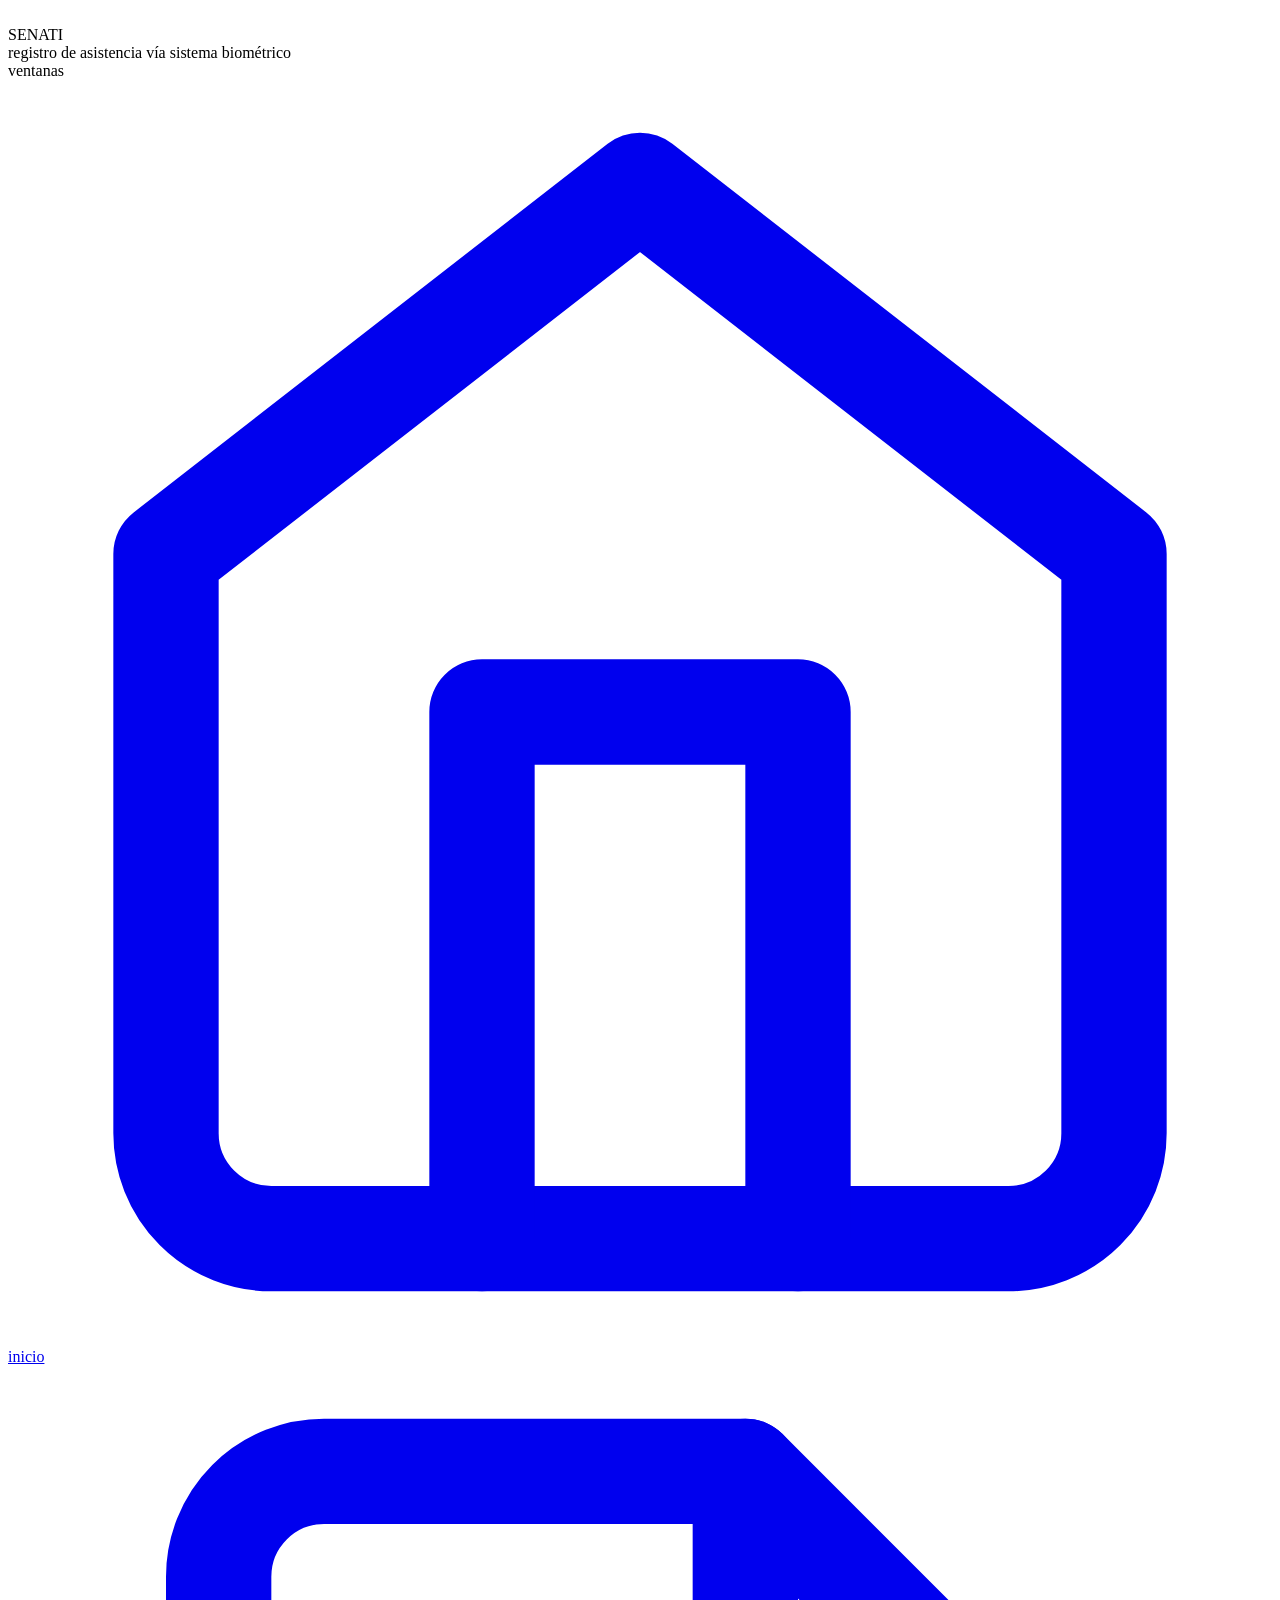
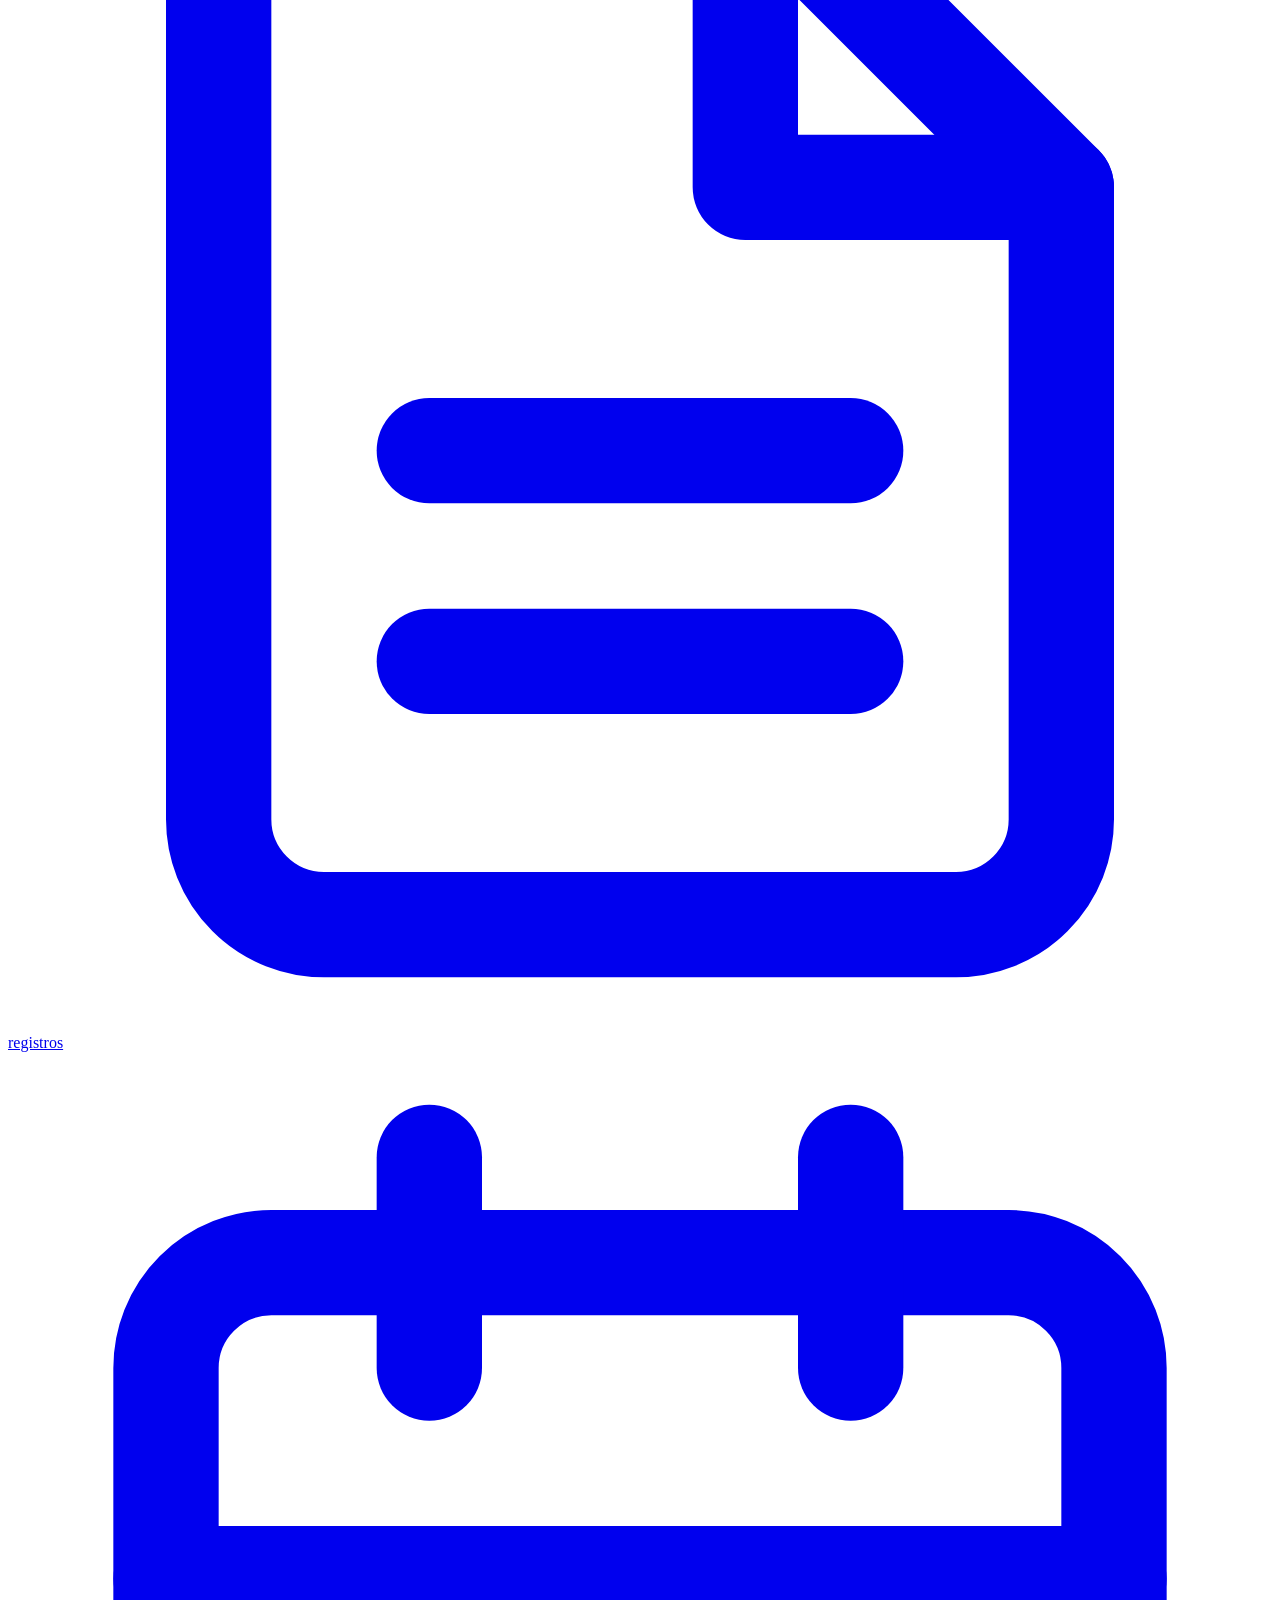
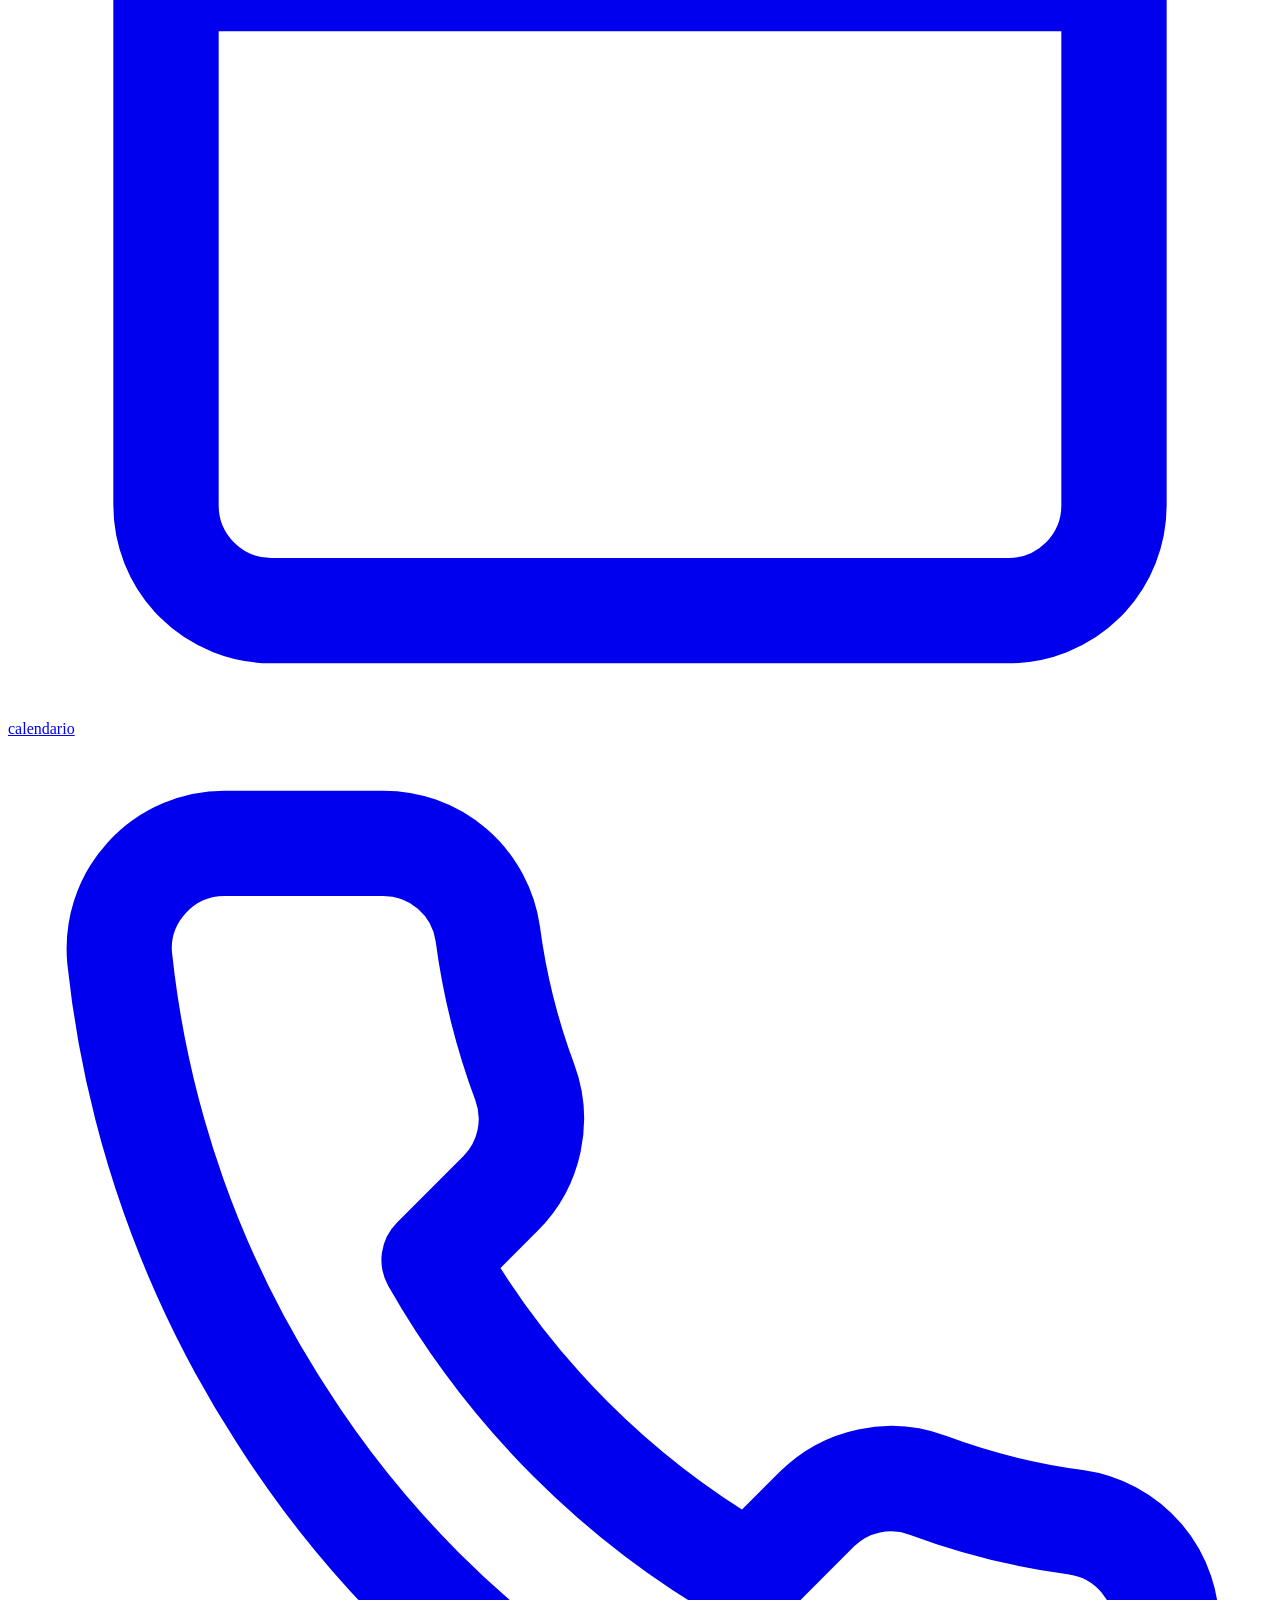
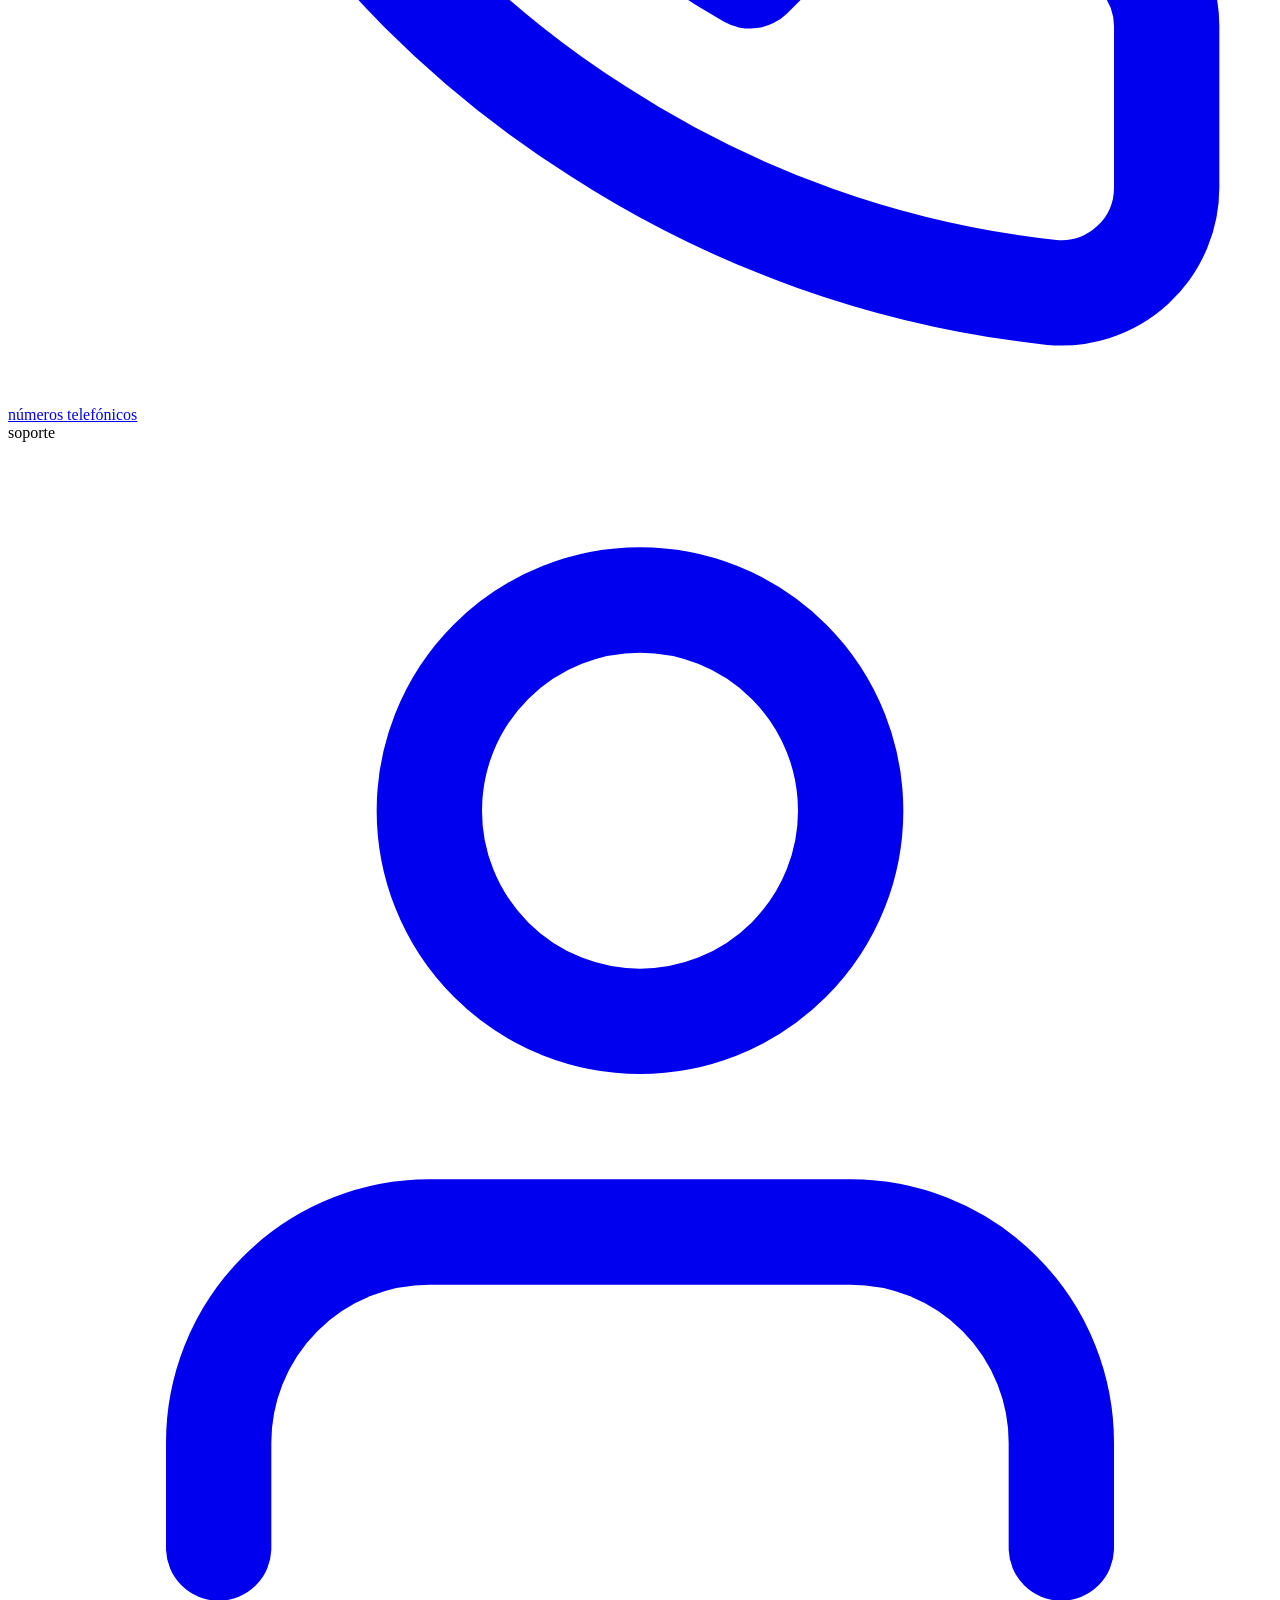
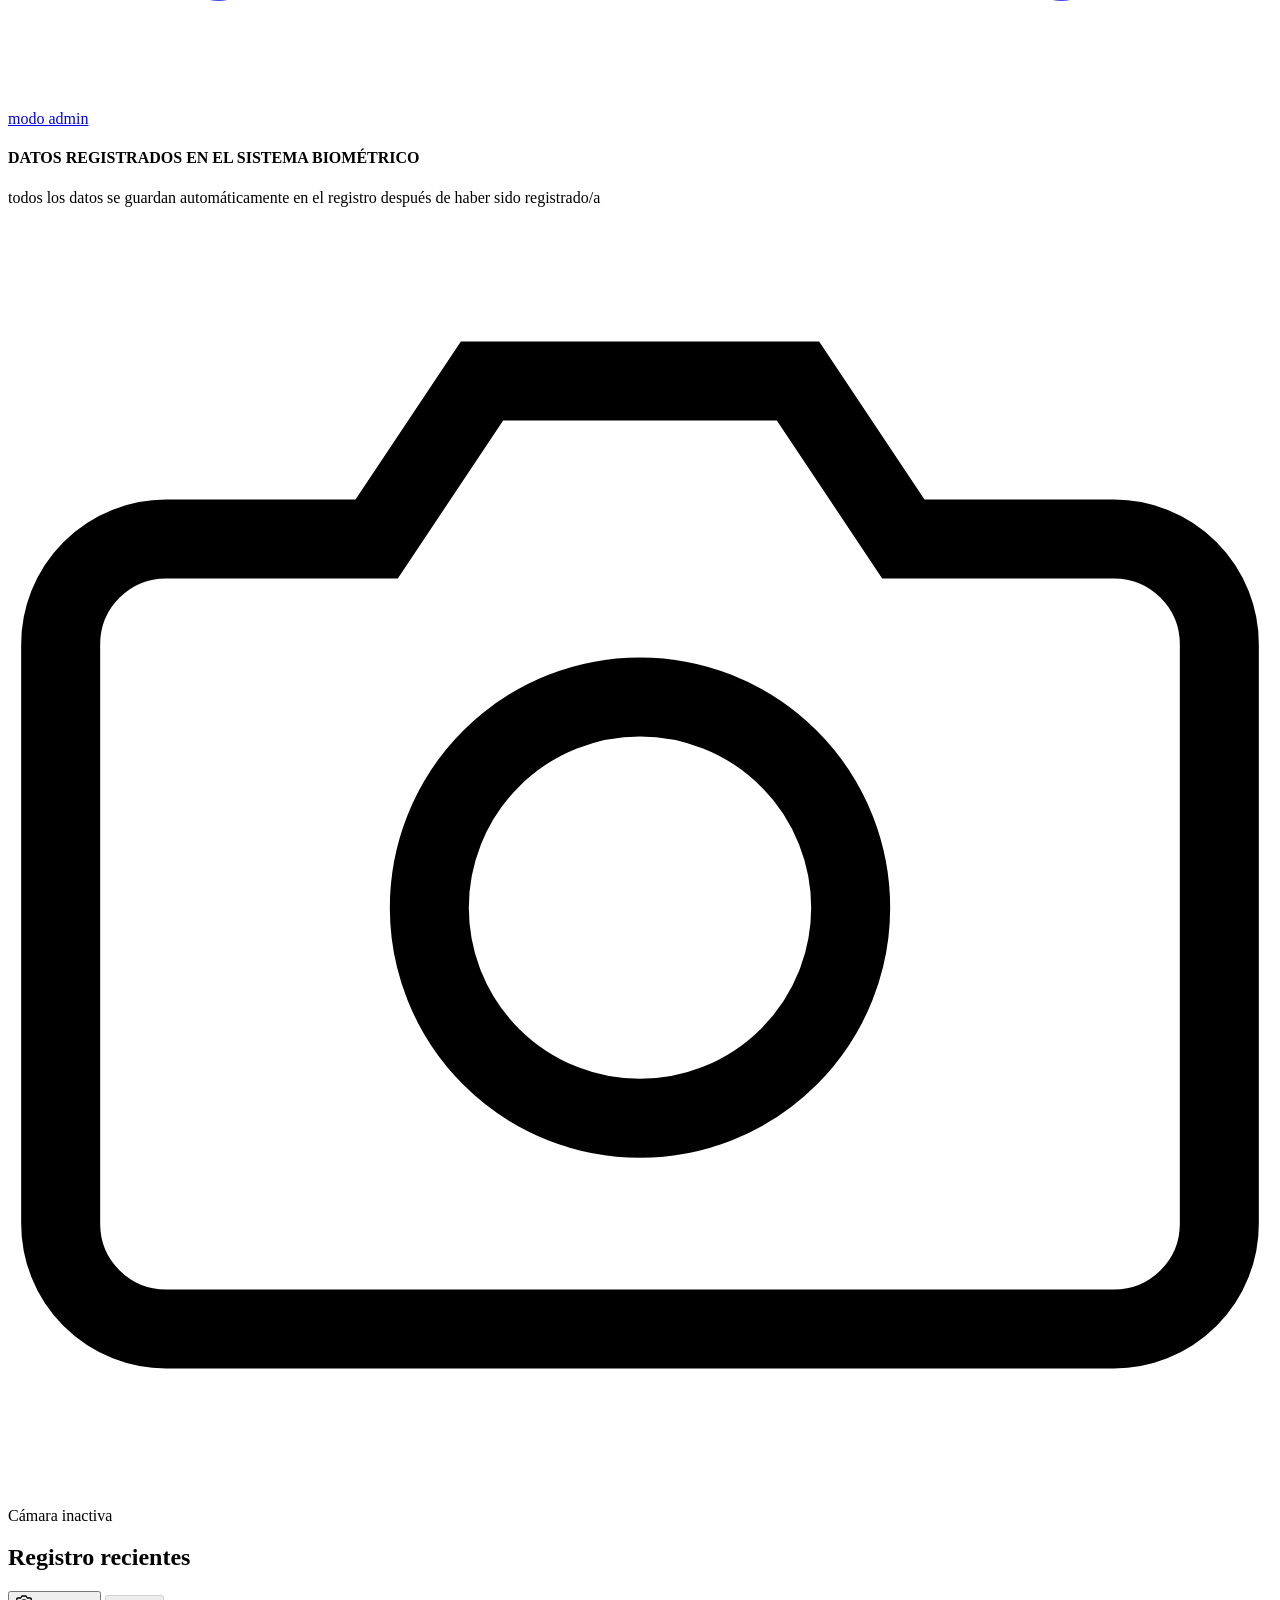
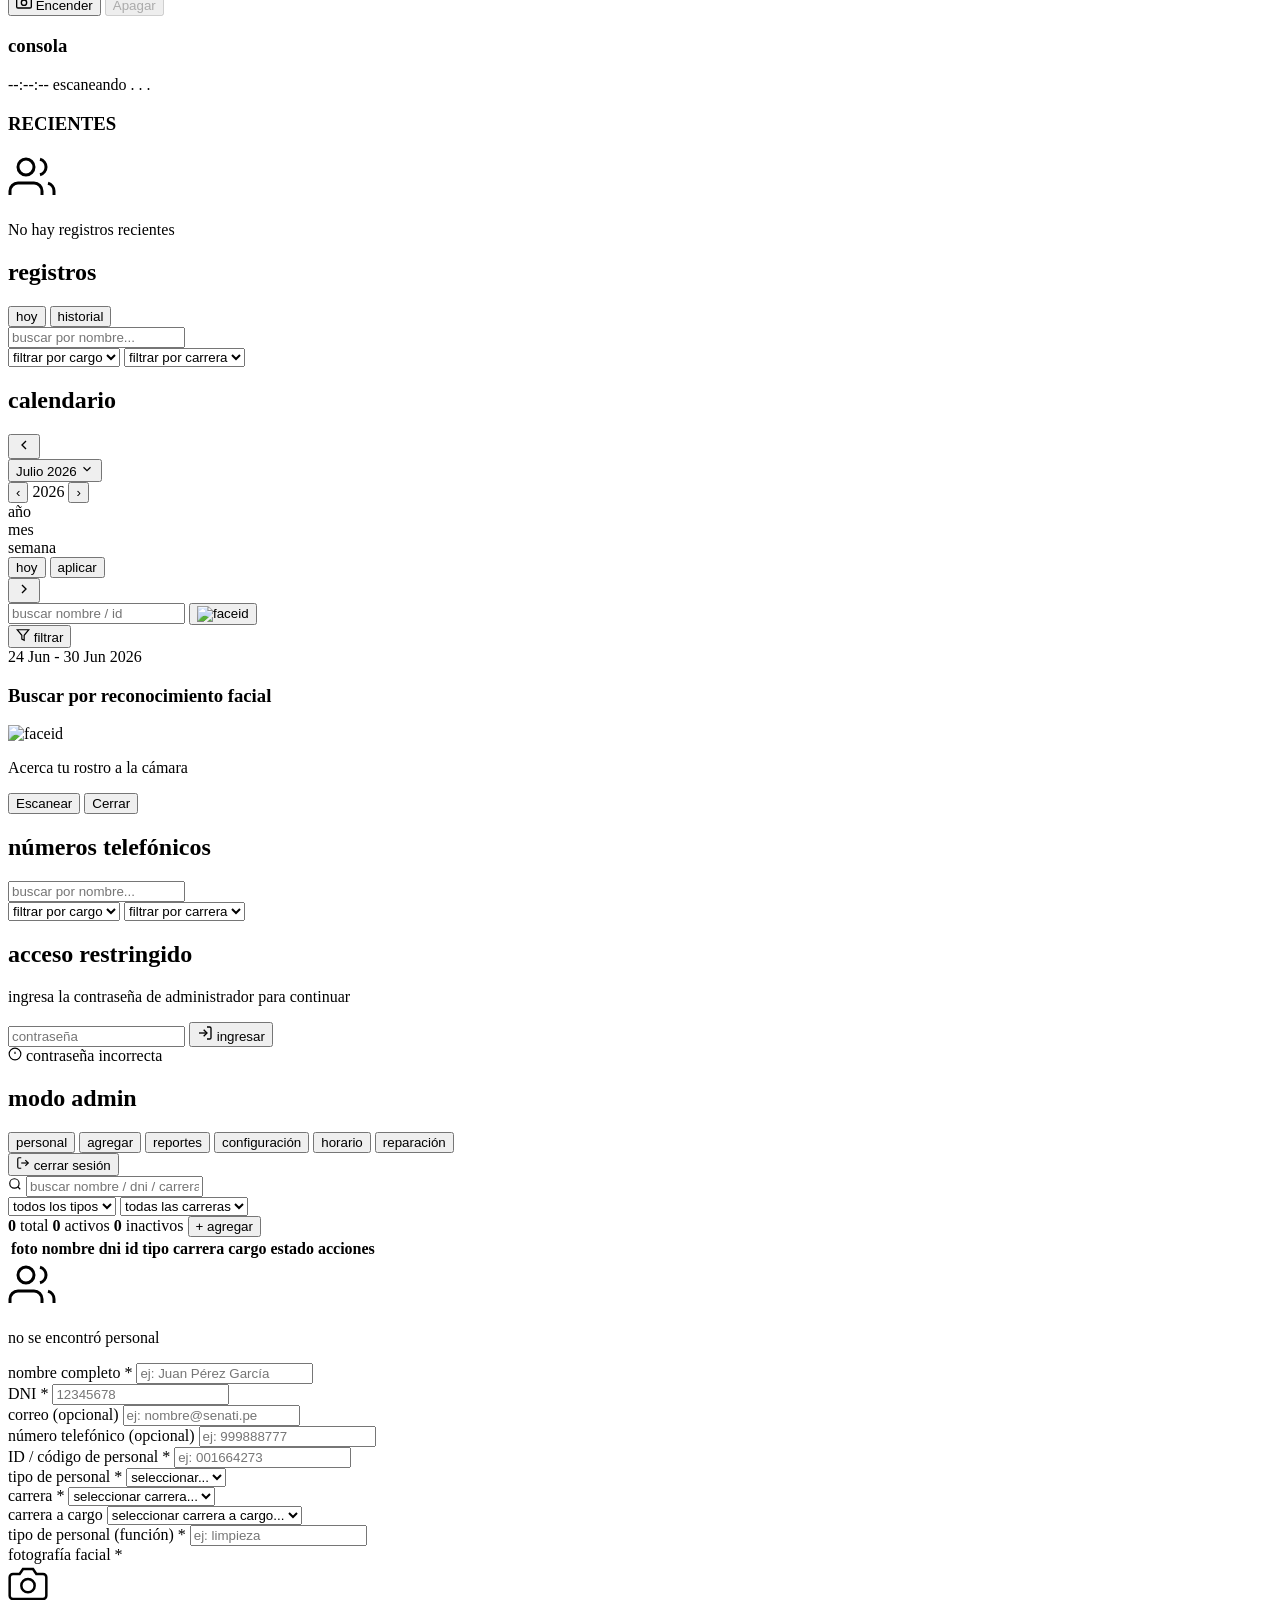
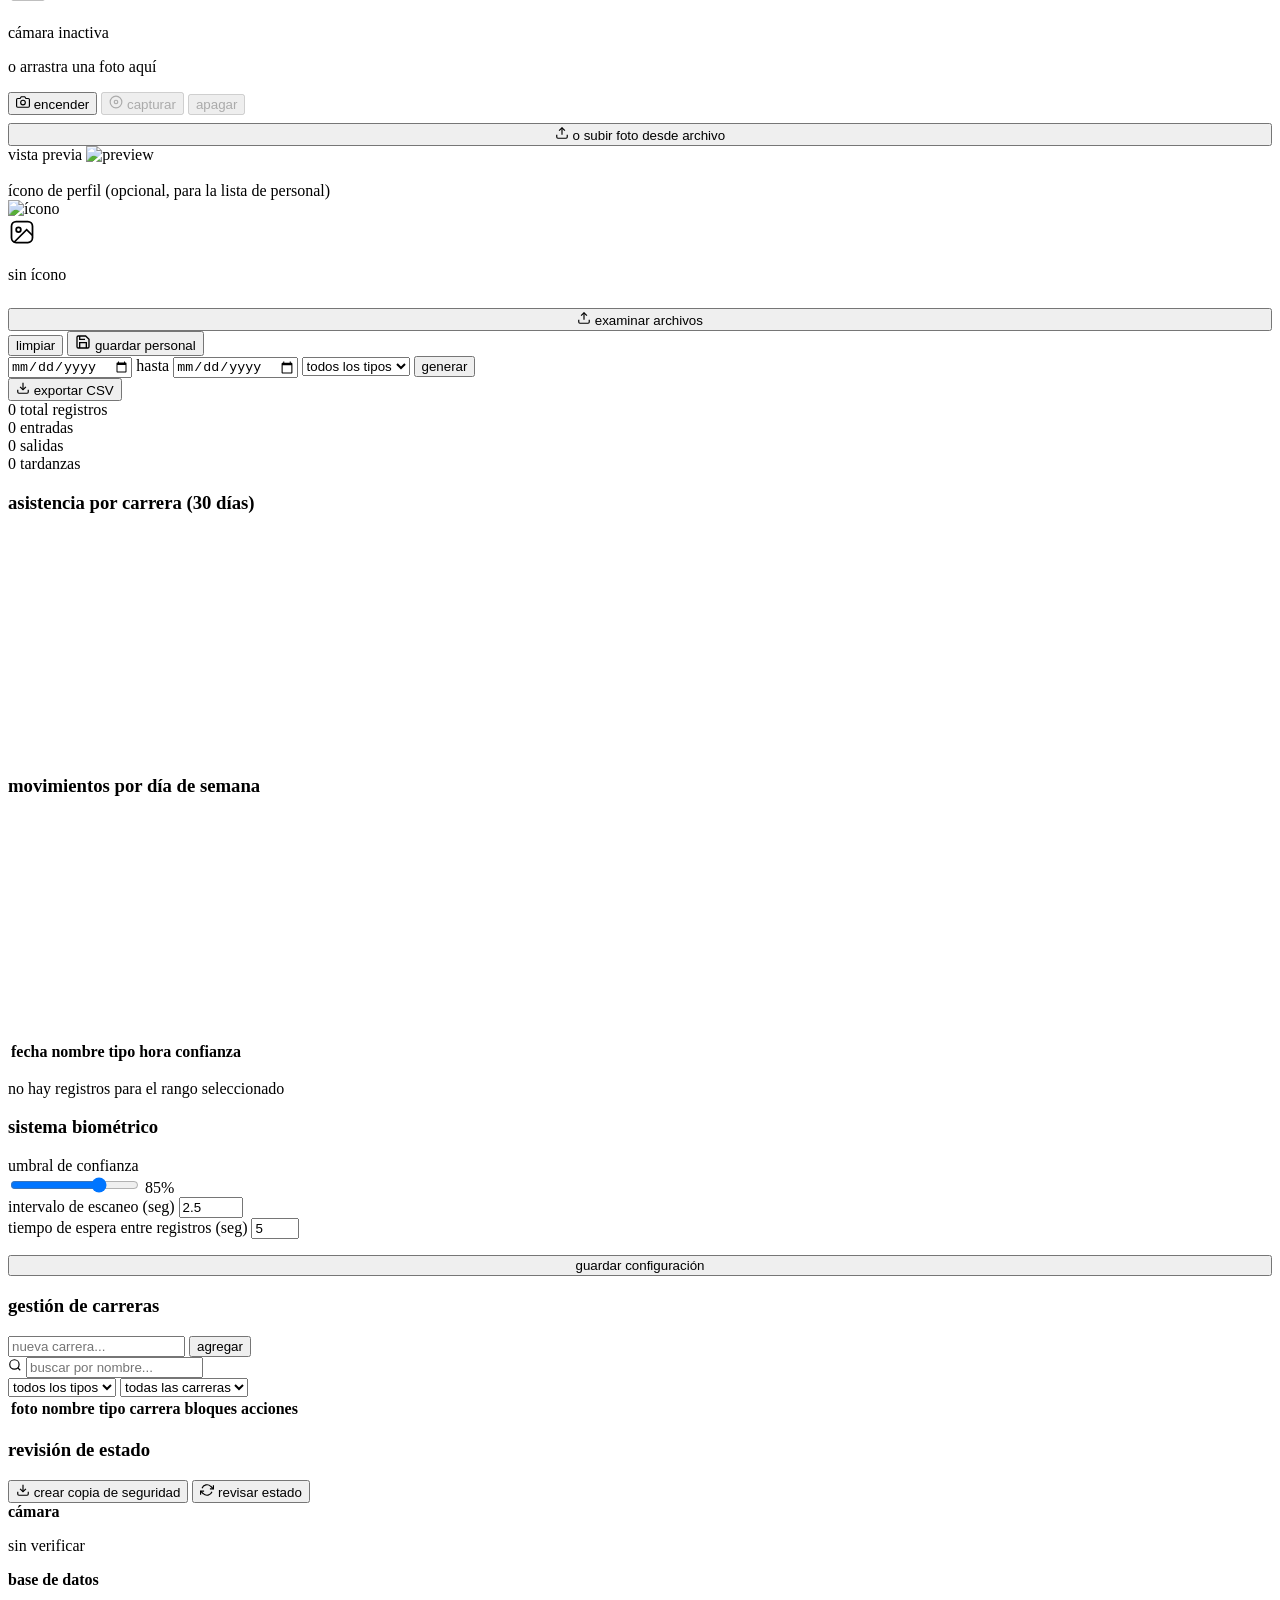
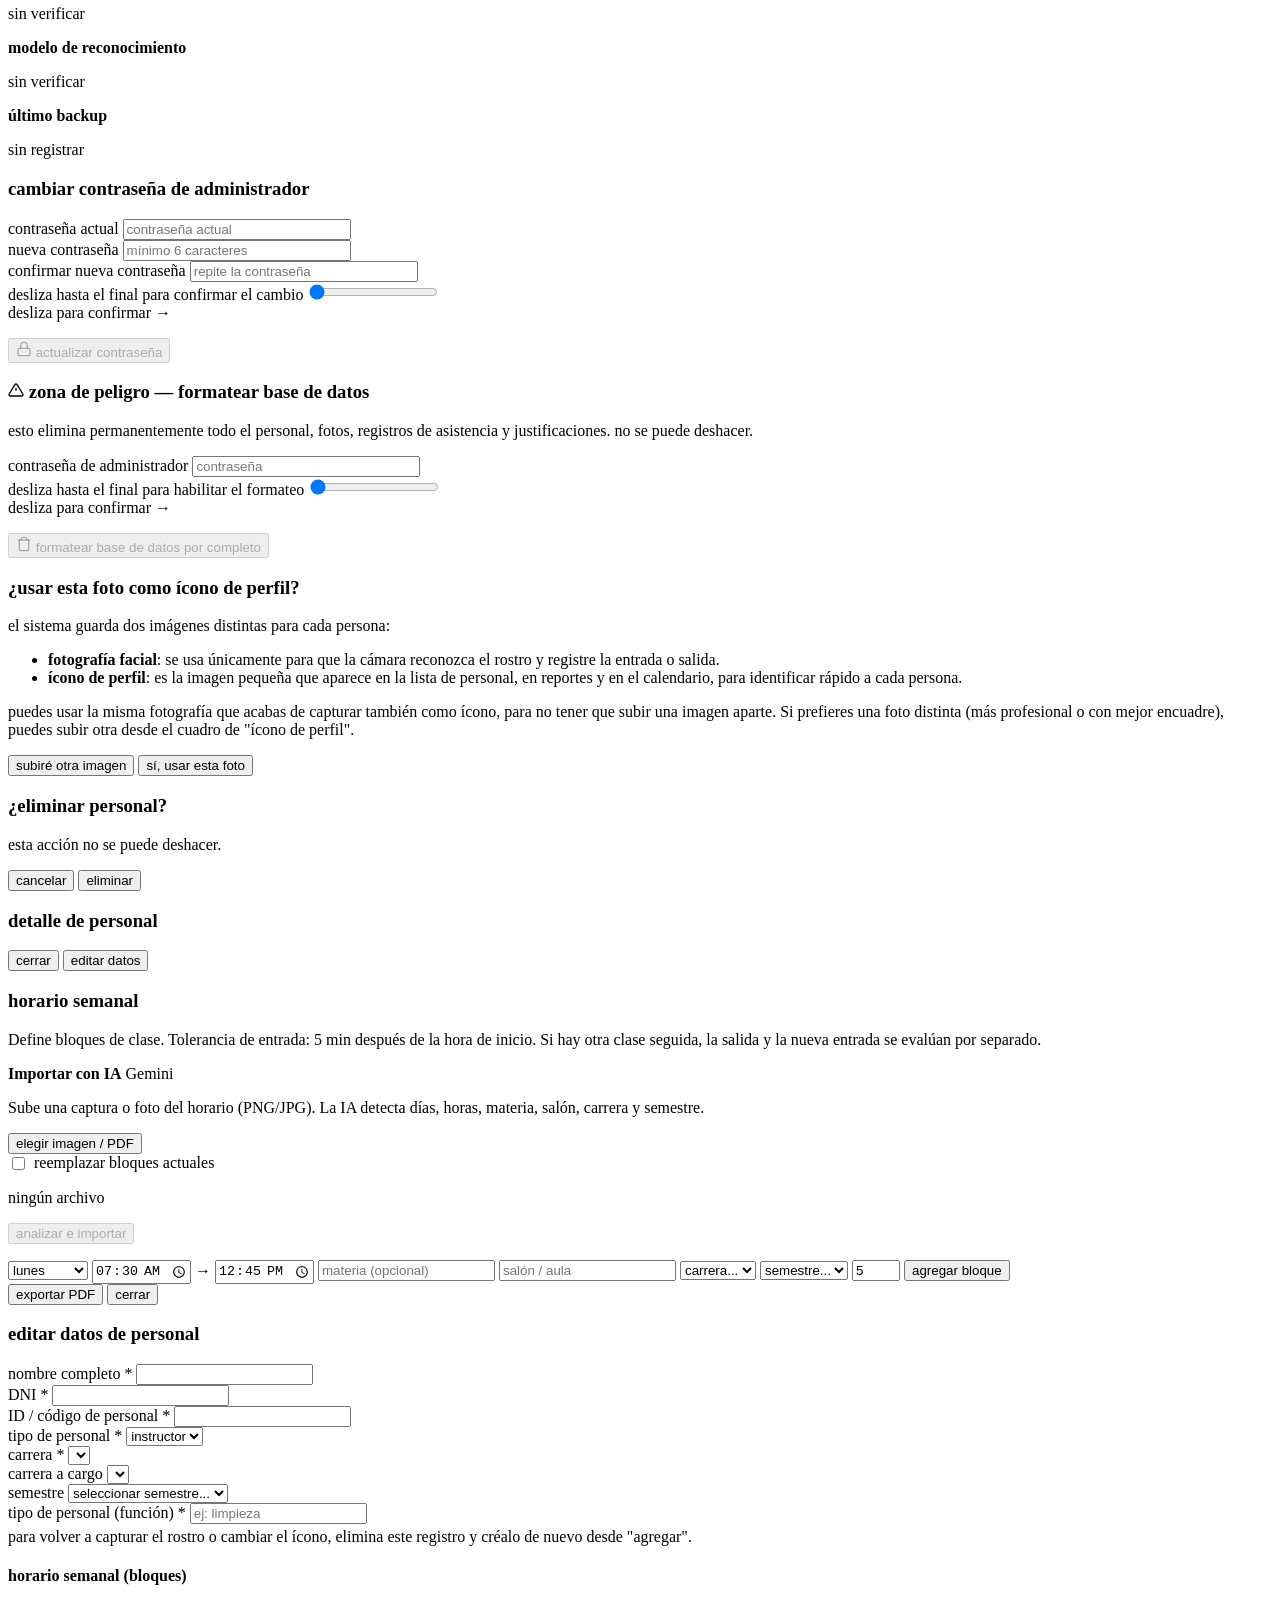
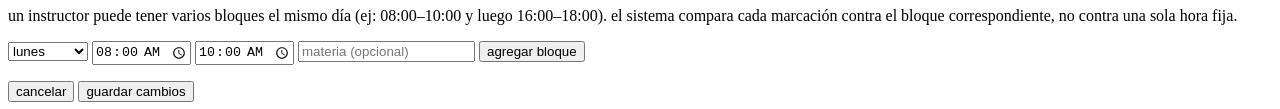
==== index.html @ 6ae50998 "Actualización: eliminar registros, confirmación siguiente clase, export Excel" ====
<!DOCTYPE html>
<html lang="es">

<head>
    <meta charset="UTF-8">
    <meta name="viewport" content="width=device-width, initial-scale=1.0">
    <title>SENATI | Control de Asistencia</title>
    <link rel="preconnect" href="https://fonts.googleapis.com">
    <link href="https://fonts.googleapis.com/css2?family=Inter:wght@300;400;500;600;700&display=swap" rel="stylesheet">
    <link rel="stylesheet" href="static/css/style.css">
    <script src="https://cdn.jsdelivr.net/npm/chart.js@4.4.1/dist/chart.umd.min.js"></script>
</head>

<body>

    <!-- CARNET DE CONFIRMACIÓN DE ESCANEO -->
    <div class="carnet-toast hidden" id="carnetToast">
        <div class="carnet-toast-photo">
            <img id="carnetToastFoto" alt="">
            <div class="carnet-toast-photo-fallback" id="carnetToastFallback"></div>
        </div>
        <div class="carnet-toast-info">
            <span class="carnet-toast-nombre" id="carnetToastNombre"></span>
            <span class="carnet-toast-msg" id="carnetToastMsg"></span>
        </div>
    </div>

    <div class="app-shell">

        <!-- ========== SIDEBAR ========== -->
        <aside class="sidenav">
            <div class="brand">
                <div class="brand-icon">
                    <img src="static/img/librari.png" alt="SENATI"
                        onerror="this.style.display='none'">
                </div>
                <div class="brand-text">
                    <div class="brand-title">SENATI</div>
                    <div class="brand-subtitle">registro de asistencia vía sistema biométrico</div>
                </div>
            </div>

            <div class="nav-section">ventanas</div>
            <nav class="sidebar-nav" id="mainNav">
                <a href="/" class="nav-item active" data-page="inicio">
                    <svg viewBox="0 0 24 24" fill="none" stroke="currentColor" stroke-width="2" stroke-linecap="round"
                        stroke-linejoin="round">
                        <path d="M3 9l9-7 9 7v11a2 2 0 0 1-2 2H5a2 2 0 0 1-2-2z"></path>
                        <polyline points="9 22 9 12 15 12 15 22"></polyline>
                    </svg>
                    <span>inicio</span>
                </a>
                <a href="/registros" class="nav-item" data-page="registros">
                    <svg viewBox="0 0 24 24" fill="none" stroke="currentColor" stroke-width="2" stroke-linecap="round"
                        stroke-linejoin="round">
                        <path d="M14 2H6a2 2 0 0 0-2 2v16a2 2 0 0 0 2 2h12a2 2 0 0 0 2-2V8z"></path>
                        <polyline points="14 2 14 8 20 8"></polyline>
                        <line x1="16" y1="13" x2="8" y2="13"></line>
                        <line x1="16" y1="17" x2="8" y2="17"></line>
                    </svg>
                    <span>registros</span>
                </a>
                <a href="/calendario" class="nav-item" data-page="calendario">
                    <svg viewBox="0 0 24 24" fill="none" stroke="currentColor" stroke-width="2" stroke-linecap="round"
                        stroke-linejoin="round">
                        <rect x="3" y="4" width="18" height="18" rx="2" ry="2"></rect>
                        <line x1="16" y1="2" x2="16" y2="6"></line>
                        <line x1="8" y1="2" x2="8" y2="6"></line>
                        <line x1="3" y1="10" x2="21" y2="10"></line>
                    </svg>
                    <span>calendario</span>
                </a>
                <a href="/telefonos" class="nav-item" data-page="telefonos">
                    <svg viewBox="0 0 24 24" fill="none" stroke="currentColor" stroke-width="2" stroke-linecap="round"
                        stroke-linejoin="round">
                        <path d="M22 16.92v3a2 2 0 0 1-2.18 2 19.79 19.79 0 0 1-8.63-3.07 19.5 19.5 0 0 1-6-6 19.79 19.79 0 0 1-3.07-8.67A2 2 0 0 1 4.11 2h3a2 2 0 0 1 2 1.72 12.84 12.84 0 0 0 .7 2.81 2 2 0 0 1-.45 2.11L8.09 9.91a16 16 0 0 0 6 6l1.27-1.27a2 2 0 0 1 2.11-.45 12.84 12.84 0 0 0 2.81.7A2 2 0 0 1 22 16.92z"></path>
                    </svg>
                    <span>números telefónicos</span>
                </a>
            </nav>

            <div class="nav-divider"></div>

            <div class="nav-section">soporte</div>
            <nav class="sidebar-nav">
                <a href="/admin" class="nav-item" data-page="admin" data-admin-tab="personal">
                    <svg viewBox="0 0 24 24" fill="none" stroke="currentColor" stroke-width="2" stroke-linecap="round"
                        stroke-linejoin="round">
                        <path d="M20 21v-2a4 4 0 0 0-4-4H8a4 4 0 0 0-4 4v2"></path>
                        <circle cx="12" cy="7" r="4"></circle>
                    </svg>
                    <span>modo admin</span>
                </a>
            </nav>

            <div class="sidebar-footer">
                <div class="info-card">
                    <div class="info-card-icon">
                        <img src="static/img/info.png" alt="info"
                            onerror="this.style.display='none'">
                    </div>
                    <h4>DATOS REGISTRADOS EN EL SISTEMA BIOMÉTRICO</h4>
                    <p>todos los datos se guardan automáticamente en el registro después de haber sido registrado/a</p>
                </div>
            </div>
        </aside>

        <!-- ========== MAIN ========== -->
        <main class="main" id="mainContent">

            <!-- ═══════════════════════════════════════
           PÁGINA: INICIO
           ═══════════════════════════════════════ -->
            <section class="page" id="page-inicio" data-page="inicio">
                <section class="camera-section">
                    <div class="camera-area" id="cameraArea">
                        <video id="video" autoplay playsinline muted style="display:none;"></video>
                        <canvas id="canvas" style="display:none;"></canvas>
                        <div class="camera-placeholder" id="cameraPlaceholder">
                            <svg viewBox="0 0 24 24" fill="none" stroke="currentColor" stroke-width="1.5">
                                <path
                                    d="M23 19a2 2 0 0 1-2 2H3a2 2 0 0 1-2-2V8a2 2 0 0 1 2-2h4l2-3h6l2 3h4a2 2 0 0 1 2 2z">
                                </path>
                                <circle cx="12" cy="13" r="4"></circle>
                            </svg>
                            <p>Cámara inactiva</p>
                        </div>
                        <div class="scan-overlay" id="scanOverlay" style="display:none;">
                            <div class="scan-ring"></div>
                        </div>
                    </div>
                </section>

                <section class="recent-section">
                    <div class="section-header">
                        <h2 class="section-title">Registro recientes</h2>
                        <div class="header-actions">
                            <button class="btn btn-primary" id="btnEncender" onclick="encenderCamara()">
                                <svg viewBox="0 0 24 24" fill="none" stroke="currentColor" stroke-width="2"
                                    stroke-linecap="round" stroke-linejoin="round" width="16" height="16">
                                    <path
                                        d="M23 19a2 2 0 0 1-2 2H3a2 2 0 0 1-2-2V8a2 2 0 0 1 2-2h4l2-3h6l2 3h4a2 2 0 0 1 2 2z">
                                    </path>
                                    <circle cx="12" cy="13" r="4"></circle>
                                </svg>
                                <span>Encender</span>
                            </button>
                            <button class="btn btn-ghost" id="btnApagar" onclick="apagarCamara()" disabled>
                                <span>Apagar</span>
                            </button>
                        </div>
                    </div>
                    <div class="section-divider"></div>

                    <div class="dashboard-grid">
                        <div class="console-wrap">
                            <h3 class="subsection-title">consola</h3>
                            <div class="console-box" id="consoleBox">
                                <div class="console-line">
                                    <span class="console-time" id="scanTime">--:--:--</span>
                                    <span>escaneando . . .</span>
                                </div>
                            </div>
                        </div>
                        <div class="recientes-wrap">
                            <h3 class="subsection-title">RECIENTES</h3>
                            <div class="recientes-grid" id="recientesGrid"></div>
                            <div class="empty-state" id="emptyRecientes">
                                <svg viewBox="0 0 24 24" fill="none" stroke="currentColor" stroke-width="1.5" width="48"
                                    height="48">
                                    <path d="M17 21v-2a4 4 0 0 0-4-4H5a4 4 0 0 0-4 4v2"></path>
                                    <circle cx="9" cy="7" r="4"></circle>
                                    <path d="M23 21v-2a4 4 0 0 0-3-3.87"></path>
                                    <path d="M16 3.13a4 4 0 0 1 0 7.75"></path>
                                </svg>
                                <p>No hay registros recientes</p>
                            </div>
                        </div>
                    </div>
                </section>
            </section>

            <!-- ═══════════════════════════════════════
           PÁGINA: REGISTROS
           ═══════════════════════════════════════ -->
            <section class="page hidden" id="page-registros" data-page="registros">
                <h1 class="page-title">registros</h1>

                <div class="tabs-bar" id="registrosTabs">
                    <button class="tab-btn active" data-tab="hoy">hoy</button>
                    <button class="tab-btn" data-tab="historial">historial</button>
                </div>

                <div class="registros-toolbar">
                    <div class="registros-search-wrap">
                        <input type="search" id="regSearch" placeholder="buscar por nombre..." autocomplete="off">
                        <div class="search-suggest hidden" id="regSearchSuggest"></div>
                    </div>
                    <select id="regFilterCargo">
                        <option value="">filtrar por cargo</option>
                        <option value="instructor">instructor</option>
                        <option value="personal">personal</option>
                    </select>
                    <select id="regFilterCarrera">
                        <option value="">filtrar por carrera</option>
                    </select>
                </div>

                <div class="registros-list" id="registrosList"></div>
                <div class="empty-col" id="emptyRegistrosList" style="display:none">
                    <p>No hay registros</p>
                </div>
            </section>

            <!-- ═══════════════════════════════════════
           PÁGINA: CALENDARIO
           ═══════════════════════════════════════ -->
            <section class="page hidden" id="page-calendario" data-page="calendario">
                <h1 class="page-title">calendario</h1>

                <!-- Toolbar -->
                <div class="cal-toolbar">
                    <div class="cal-mes-nav">
                        <button class="btn-icon" id="calPrevWeek" title="Semana anterior">
                            <svg viewBox="0 0 24 24" fill="none" stroke="currentColor" stroke-width="2" width="16"
                                height="16">
                                <polyline points="15 18 9 12 15 6"></polyline>
                            </svg>
                        </button>

                        <!-- Selector de fecha desplegable -->
                        <div class="date-picker-wrap">
                            <button class="date-picker-trigger" id="datePickerTrigger">
                                <span id="calMesAnio">Julio 2026</span>
                                <svg viewBox="0 0 24 24" fill="none" stroke="currentColor" stroke-width="2" width="14"
                                    height="14">
                                    <polyline points="6 9 12 15 18 9"></polyline>
                                </svg>
                            </button>

                            <div class="date-picker-backdrop" id="datePickerBackdrop"></div>
                            <div class="date-picker-panel hidden" id="datePickerPanel">
                                <div class="dp-header">
                                    <button class="dp-nav-btn" id="dpPrevYear">‹</button>
                                    <span class="dp-title" id="dpTitleYear">2026</span>
                                    <button class="dp-nav-btn" id="dpNextYear">›</button>
                                </div>

                                <div class="dp-section">
                                    <div class="dp-section-label">año</div>
                                    <div class="dp-years" id="dpYears"></div>
                                </div>

                                <div class="dp-section">
                                    <div class="dp-section-label">mes</div>
                                    <div class="dp-months" id="dpMonths"></div>
                                </div>

                                <div class="dp-section">
                                    <div class="dp-section-label">semana</div>
                                    <div class="dp-weeks" id="dpWeeks"></div>
                                </div>

                                <div class="dp-footer">
                                    <button class="btn btn-sm btn-ghost" id="dpHoy">hoy</button>
                                    <button class="btn btn-sm btn-primary" id="dpAplicar">aplicar</button>
                                </div>
                            </div>
                        </div>

                        <button class="btn-icon" id="calNextWeek" title="Semana siguiente">
                            <svg viewBox="0 0 24 24" fill="none" stroke="currentColor" stroke-width="2" width="16"
                                height="16">
                                <polyline points="9 18 15 12 9 6"></polyline>
                            </svg>
                        </button>
                    </div>

                    <div class="cal-filtros">
                        <div class="cal-search-box">
                            <input type="text" id="calSearch" placeholder="buscar nombre / id" autocomplete="off">
                            <button class="btn-icon faceid-btn" id="calFaceIdBtn" title="Buscar por rostro">
                                <img src="static/img/faceid.png" alt="faceid">
                            </button>
                        </div>
                        <div class="dropdown-wrap">
                            <button class="btn btn-sm" id="calFiltrar">
                                <svg viewBox="0 0 24 24" fill="none" stroke="currentColor" stroke-width="2" width="14"
                                    height="14">
                                    <polygon points="22 3 2 3 10 12.46 10 19 14 21 14 12.46 22 3"></polygon>
                                </svg>
                                filtrar
                            </button>
                            <div class="dropdown-menu dropdown-menu-wide hidden" id="calFiltroMenu"></div>
                        </div>
                        <div class="cal-rango" id="calRango">24 Jun - 30 Jun 2026</div>
                    </div>
                </div>

                <!-- Grid -->
                <div class="cal-grid-wrap">
                    <div class="cal-dias-header" id="calDiasHeader">
                        <div class="cal-hora-col"></div>
                        <!-- días generados por JS -->
                    </div>
                    <div class="cal-body" id="calBody">
                        <!-- filas generadas por JS -->
                    </div>
                </div>

                <!-- Modal FaceID -->
                <div class="modal-overlay hidden" id="faceIdModal">
                    <div class="modal-card faceid-modal">
                        <div class="modal-drag-bar"><h3>Buscar por reconocimiento facial</h3></div>
                        <div class="faceid-preview" id="faceIdPreview">
                            <video id="faceIdVideo" autoplay playsinline muted style="display:none;"></video>
                            <canvas id="faceIdCanvas" style="display:none;"></canvas>
                            <div class="faceid-frame" id="faceIdFrame">
                                <div class="faceid-frame-inner"></div>
                            </div>
                            <div class="faceid-placeholder" id="faceIdPlaceholder">
                                <img src="static/img/faceid.png" alt="faceid">
                                <p>Acerca tu rostro a la cámara</p>
                            </div>
                        </div>
                        <div class="faceid-result hidden" id="faceIdResult">
                            <div class="faceid-result-avatar" id="faceIdResultAvatar"></div>
                            <div class="faceid-result-text" id="faceIdResultText"></div>
                        </div>
                        <div class="modal-actions">
                            <button class="btn btn-primary" id="btnFaceIdScan">Escanear</button>
                            <button class="btn btn-ghost" id="btnFaceIdClose">Cerrar</button>
                        </div>
                    </div>
                </div>

                <!-- Tooltip Carnet -->
                <div class="carnet-tooltip hidden" id="carnetTooltip">
                    <div class="carnet-header">
                        <div class="carnet-avatar" id="carnetAvatar"></div>
                        <div>
                            <div class="carnet-name" id="carnetName"></div>
                            <div class="carnet-id" id="carnetId"></div>
                        </div>
                    </div>
                    <div class="carnet-body">
                        <span id="carnetCarrera"></span>
                        <span id="carnetEntrada"></span>
                        <span id="carnetSalida"></span>
                        <span id="carnetTardanzas"></span>
                    </div>
                </div>
            </section>

            <!-- ═══════════════════════════════════════
           PÁGINA: ADMIN
           ═══════════════════════════════════════ -->
            <!-- ═══════════════════════════════════════
           PÁGINA: NÚMEROS TELEFÓNICOS
           ═══════════════════════════════════════ -->
            <section class="page hidden" id="page-telefonos" data-page="telefonos">
                <h1 class="page-title">números telefónicos</h1>
                <div class="registros-toolbar">
                    <div class="registros-search-wrap">
                        <input type="search" id="telSearch" placeholder="buscar por nombre..." autocomplete="off">
                    </div>
                    <select id="telFilterCargo">
                        <option value="">filtrar por cargo</option>
                        <option value="instructor">instructor</option>
                        <option value="personal">personal</option>
                        <option value="jefe">jefe</option>
                    </select>
                    <select id="telFilterCarrera">
                        <option value="">filtrar por carrera</option>
                    </select>
                </div>
                <div class="telefonos-grid" id="telefonosGrid"></div>
                <div class="empty-col" id="emptyTelefonos" style="display:none">
                    <p>No hay personal registrado</p>
                </div>
            </section>

            <section class="page hidden" id="page-admin" data-page="admin">

                <!-- LOGIN ADMIN -->
                <div class="admin-login" id="adminLogin">
                    <div class="login-card">
                        <div class="login-icon">
                            <img src="static/img/conr.png" alt="lock"
                                onerror="this.style.display='none'">
                        </div>
                        <h2>acceso restringido</h2>
                        <p>ingresa la contraseña de administrador para continuar</p>
                        <div class="login-input-wrap">
                            <input type="password" id="adminPass" placeholder="contraseña" maxlength="20"
                                autocomplete="off">
                            <button class="btn btn-primary" id="btnAdminLogin">
                                <svg viewBox="0 0 24 24" fill="none" stroke="currentColor" stroke-width="2" width="16"
                                    height="16">
                                    <path d="M15 3h4a2 2 0 0 1 2 2v14a2 2 0 0 1-2 2h-4"></path>
                                    <polyline points="10 17 15 12 10 7"></polyline>
                                    <line x1="15" y1="12" x2="3" y2="12"></line>
                                </svg>
                                ingresar
                            </button>
                        </div>
                        <div class="login-error hidden" id="loginError">
                            <svg viewBox="0 0 24 24" fill="none" stroke="currentColor" stroke-width="2" width="14"
                                height="14">
                                <circle cx="12" cy="12" r="10"></circle>
                                <line x1="12" y1="8" x2="12" y2="12"></line>
                                <line x1="12" y1="16" x2="12.01" y2="16"></line>
                            </svg>
                            contraseña incorrecta
                        </div>
                    </div>
                </div>

                <!-- DASHBOARD ADMIN -->
                <div class="admin-dashboard hidden" id="adminDashboard">
                    <div class="admin-header">
                        <div class="admin-header-left">
                            <h1 class="page-title">modo admin</h1>
                            <nav class="admin-tabs" id="adminTabs">
                                <button class="admin-tab active" data-admin-tab="personal">personal</button>
                                <button class="admin-tab" data-admin-tab="agregar">agregar</button>
                                <button class="admin-tab" data-admin-tab="reportes">reportes</button>
                                <button class="admin-tab" data-admin-tab="config">configuración</button>
                                <button class="admin-tab" data-admin-tab="horario">horario</button>
                                <button class="admin-tab" data-admin-tab="reparacion">reparación</button>
                            </nav>
                        </div>
                        <button class="btn btn-ghost btn-sm" id="btnAdminLogout">
                            <svg viewBox="0 0 24 24" fill="none" stroke="currentColor" stroke-width="2" width="14"
                                height="14">
                                <path d="M9 21H5a2 2 0 0 1-2-2V5a2 2 0 0 1 2-2h4"></path>
                                <polyline points="16 17 21 12 16 7"></polyline>
                                <line x1="21" y1="12" x2="9" y2="12"></line>
                            </svg>
                            cerrar sesión
                        </button>
                    </div>

                    <!-- PANEL: PERSONAL -->
                    <div class="admin-panel" id="panel-personal">
                        <div class="admin-toolbar">
                            <div class="toolbar-group">
                                <div class="search-box">
                                    <svg viewBox="0 0 24 24" fill="none" stroke="currentColor" stroke-width="2"
                                        width="14" height="14">
                                        <circle cx="11" cy="11" r="8"></circle>
                                        <path d="m21 21-4.3-4.3"></path>
                                    </svg>
                                    <input type="text" id="adminSearch" placeholder="buscar nombre / dni / carrera"
                                        autocomplete="off">
                                </div>
                                <select id="adminFilterTipo">
                                    <option value="">todos los tipos</option>
                                    <option value="instructor">instructor</option>
                                    <option value="personal">personal</option>
                                    <option value="jefe">jefe</option>
                                </select>
                                <select id="adminFilterArea">
                                    <option value="">todas las carreras</option>
                                </select>
                            </div>
                            <div class="toolbar-stats" id="adminStats">
                                <span class="stat-pill"><strong id="statTotal">0</strong> total</span>
                                <span class="stat-pill active"><strong id="statActivos">0</strong> activos</span>
                                <span class="stat-pill inactive"><strong id="statInactivos">0</strong> inactivos</span>
                                <button class="btn btn-primary btn-sm" id="btnIrAgregar">+ agregar</button>
                            </div>
                        </div>

                        <div class="table-wrap">
                            <table class="admin-table" id="tablaPersonal">
                                <thead>
                                    <tr>
                                        <th class="col-foto">foto</th>
                                        <th class="col-nombre">nombre</th>
                                        <th class="col-dni">dni</th>
                                        <th class="col-codigo">id</th>
                                        <th class="col-tipo">tipo</th>
                                        <th class="col-area">carrera</th>
                                        <th class="col-cargo">cargo</th>
                                        <th class="col-estado">estado</th>
                                        <th class="col-acciones">acciones</th>
                                    </tr>
                                </thead>
                                <tbody></tbody>
                            </table>
                            <div class="empty-state hidden" id="emptyPersonal">
                                <svg viewBox="0 0 24 24" fill="none" stroke="currentColor" stroke-width="1.5" width="48"
                                    height="48">
                                    <path d="M17 21v-2a4 4 0 0 0-4-4H5a4 4 0 0 0-4 4v2"></path>
                                    <circle cx="9" cy="7" r="4"></circle>
                                    <path d="M23 21v-2a4 4 0 0 0-3-3.87"></path>
                                    <path d="M16 3.13a4 4 0 0 1 0 7.75"></path>
                                </svg>
                                <p>no se encontró personal</p>
                            </div>
                        </div>
                    </div>

                    <!-- PANEL: AGREGAR -->
                    <div class="admin-panel hidden" id="panel-agregar">
                        <form class="admin-form" id="formAgregar" autocomplete="off">
                            <div class="form-grid">
                                <div class="form-col">
                                    <div class="form-group">
                                        <label>nombre completo <span class="req">*</span></label>
                                        <input type="text" name="nombre" id="agNombre"
                                            placeholder="ej: Juan Pérez García" required>
                                    </div>
                                    <div class="form-group">
                                        <label>DNI <span class="req">*</span></label>
                                        <input type="text" name="dni" id="agDni" placeholder="12345678" maxlength="8"
                                            required>
                                    </div>
                                    <div class="form-group">
                                        <label>correo <span class="hint-inline">(opcional)</span></label>
                                        <input type="email" name="correo" id="agCorreo" placeholder="ej: nombre@senati.pe">
                                    </div>
                                    <div class="form-group">
                                        <label>número telefónico <span class="hint-inline">(opcional)</span></label>
                                        <input type="tel" name="telefono" id="agTelefono" placeholder="ej: 999888777" maxlength="15">
                                    </div>
                                    <div class="form-group" id="wrapCodigo">
                                        <label id="lblCodigo">ID / código de personal <span class="req"
                                                id="reqCodigo">*</span></label>
                                        <input type="text" id="agCodigo" placeholder="ej: 001664273" maxlength="20">
                                        <p class="hint-inline" id="hintCodigo" style="display:none;">opcional — puedes
                                            dejarlo en blanco si no aplica.</p>
                                    </div>
                                    <div class="form-group">
                                        <label>tipo de personal <span class="req">*</span></label>
                                        <select name="tipo_personal" id="agTipo" required>
                                            <option value="" disabled selected>seleccionar...</option>
                                            <option value="instructor">instructor</option>
                                            <option value="personal">personal</option>
                                            <option value="jefe">jefe</option>
                                        </select>
                                    </div>
                                    <div class="form-group" id="wrapArea">
                                        <label>carrera <span class="req">*</span></label>
                                        <select name="area" id="agArea" required>
                                            <option value="" disabled selected>seleccionar carrera...</option>
                                        </select>
                                    </div>
                                    <div class="form-group hidden" id="wrapCurso">
                                        <label>carrera a cargo</label>
                                        <select name="curso" id="agCurso">
                                            <option value="" disabled selected>seleccionar carrera a cargo...</option>
                                        </select>
                                    </div>
                                    <!-- semestre se define por bloque de horario, no al crear el usuario -->
                                    <div class="form-group hidden" id="wrapCargo">
                                        <label>tipo de personal (función) <span class="req">*</span></label>
                                        <input type="text" id="agCargo" placeholder="ej: limpieza">
                                    </div>
                                </div>

                                <div class="form-col">
                                    <div class="form-group">
                                        <label>fotografía facial <span class="req">*</span></label>
                                        <div class="camera-box" id="adminCameraBox">
                                            <video id="adminVideo" autoplay playsinline muted
                                                style="display:none;"></video>
                                            <canvas id="adminCanvas" style="display:none;"></canvas>
                                            <div class="camera-box-placeholder" id="adminCamPlaceholder">
                                                <svg viewBox="0 0 24 24" fill="none" stroke="currentColor"
                                                    stroke-width="1.5" width="40" height="40">
                                                    <path
                                                        d="M23 19a2 2 0 0 1-2 2H3a2 2 0 0 1-2-2V8a2 2 0 0 1 2-2h4l2-3h6l2 3h4a2 2 0 0 1 2 2z">
                                                    </path>
                                                    <circle cx="12" cy="13" r="4"></circle>
                                                </svg>
                                                <p>cámara inactiva</p>
                                                <p class="camera-box-hint">o arrastra una foto aquí</p>
                                            </div>
                                            <div class="face-guide" id="adminFaceGuide" style="display:none;">
                                                <div class="face-guide-inner"></div>
                                            </div>
                                        </div>
                                        <div class="camera-actions">
                                            <button type="button" class="btn btn-sm" id="btnAdminCamOn"
                                                onclick="adminCamEncender()">
                                                <svg viewBox="0 0 24 24" fill="none" stroke="currentColor"
                                                    stroke-width="2" width="14" height="14">
                                                    <path
                                                        d="M23 19a2 2 0 0 1-2 2H3a2 2 0 0 1-2-2V8a2 2 0 0 1 2-2h4l2-3h6l2 3h4a2 2 0 0 1 2 2z">
                                                    </path>
                                                    <circle cx="12" cy="13" r="4"></circle>
                                                </svg>
                                                encender
                                            </button>
                                            <button type="button" class="btn btn-sm btn-primary" id="btnAdminCapturar"
                                                onclick="adminCamCapturar()" disabled>
                                                <svg viewBox="0 0 24 24" fill="none" stroke="currentColor"
                                                    stroke-width="2" width="14" height="14">
                                                    <circle cx="12" cy="12" r="10"></circle>
                                                    <circle cx="12" cy="12" r="3"></circle>
                                                </svg>
                                                capturar
                                            </button>
                                            <button type="button" class="btn btn-sm btn-ghost" id="btnAdminCamOff"
                                                onclick="adminCamApagar()" disabled>
                                                apagar
                                            </button>
                                        </div>
                                        <input type="file" id="agFotoFile" accept="image/*" style="display:none;">
                                        <button type="button" class="btn btn-sm btn-ghost"
                                            style="margin-top:8px;width:100%;" onclick="$('#agFotoFile').click()">
                                            <svg viewBox="0 0 24 24" fill="none" stroke="currentColor" stroke-width="2"
                                                width="14" height="14">
                                                <path d="M21 15v4a2 2 0 0 1-2 2H5a2 2 0 0 1-2-2v-4"></path>
                                                <polyline points="17 8 12 3 7 8"></polyline>
                                                <line x1="12" y1="3" x2="12" y2="15"></line>
                                            </svg>
                                            o subir foto desde archivo
                                        </button>
                                    </div>
                                    <div class="form-preview hidden" id="agPreviewWrap">
                                        <label>vista previa</label>
                                        <img id="agPreviewImg" alt="preview">
                                    </div>

                                    <div class="form-group" style="margin-top:18px;">
                                        <label>ícono de perfil <span class="hint-inline">(opcional, para la lista de
                                                personal)</span></label>
                                        <div class="icon-box" id="adminIconBox">
                                            <img id="agIconPreview" class="hidden" alt="ícono">
                                            <div class="icon-box-placeholder" id="adminIconPlaceholder">
                                                <svg viewBox="0 0 24 24" fill="none" stroke="currentColor"
                                                    stroke-width="1.5" width="28" height="28">
                                                    <rect x="3" y="3" width="18" height="18" rx="4"></rect>
                                                    <circle cx="9" cy="10" r="2"></circle>
                                                    <path d="m21 15-5-5L5 21"></path>
                                                </svg>
                                                <p>sin ícono</p>
                                            </div>
                                        </div>
                                        <input type="file" id="agIconFile" accept="image/*" style="display:none;">
                                        <button type="button" class="btn btn-sm btn-ghost"
                                            style="margin-top:8px;width:100%;" onclick="$('#agIconFile').click()">
                                            <svg viewBox="0 0 24 24" fill="none" stroke="currentColor" stroke-width="2"
                                                width="14" height="14">
                                                <path d="M21 15v4a2 2 0 0 1-2 2H5a2 2 0 0 1-2-2v-4"></path>
                                                <polyline points="17 8 12 3 7 8"></polyline>
                                                <line x1="12" y1="3" x2="12" y2="15"></line>
                                            </svg>
                                            examinar archivos
                                        </button>
                                    </div>
                                </div>
                            </div>
                            <div class="form-footer">
                                <button type="button" class="btn btn-ghost"
                                    onclick="resetFormAgregar()">limpiar</button>
                                <button type="submit" class="btn btn-primary" id="btnGuardarPersonal">
                                    <svg viewBox="0 0 24 24" fill="none" stroke="currentColor" stroke-width="2"
                                        width="16" height="16">
                                        <path d="M19 21H5a2 2 0 0 1-2-2V5a2 2 0 0 1 2-2h11l5 5v11a2 2 0 0 1-2 2z">
                                        </path>
                                        <polyline points="17 21 17 13 7 13 7 21"></polyline>
                                        <polyline points="7 3 7 8 15 8"></polyline>
                                    </svg>
                                    guardar personal
                                </button>
                            </div>
                        </form>
                    </div>

                    <!-- PANEL: REPORTES -->
                    <div class="admin-panel hidden" id="panel-reportes">
                        <div class="reportes-toolbar">
                            <div class="reportes-filtros">
                                <input type="date" id="repFechaInicio">
                                <span style="color:var(--text-muted)">hasta</span>
                                <input type="date" id="repFechaFin">
                                <select id="repTipo">
                                    <option value="">todos los tipos</option>
                                    <option value="entrada">entradas</option>
                                    <option value="salida">salidas</option>
                                </select>
                                <button class="btn btn-sm btn-primary" id="btnGenerarReporte">generar</button>
                            </div>
                            <div class="reportes-actions">
                                <button class="btn btn-sm" id="btnExportCsv">
                                    <svg viewBox="0 0 24 24" fill="none" stroke="currentColor" stroke-width="2"
                                        width="14" height="14">
                                        <path d="M21 15v4a2 2 0 0 1-2 2H5a2 2 0 0 1-2-2v-4"></path>
                                        <polyline points="7 10 12 15 17 10"></polyline>
                                        <line x1="12" y1="15" x2="12" y2="3"></line>
                                    </svg>
                                    exportar CSV
                                </button>
                            </div>
                        </div>
                        <div class="reportes-resumen" id="repResumen">
                            <div class="resumen-card">
                                <span class="resumen-val" id="resTotal">0</span>
                                <span class="resumen-label">total registros</span>
                            </div>
                            <div class="resumen-card">
                                <span class="resumen-val" id="resEntradas">0</span>
                                <span class="resumen-label">entradas</span>
                            </div>
                            <div class="resumen-card">
                                <span class="resumen-val" id="resSalidas">0</span>
                                <span class="resumen-label">salidas</span>
                            </div>
                            <div class="resumen-card">
                                <span class="resumen-val" id="resTardanzas">0</span>
                                <span class="resumen-label">tardanzas</span>
                            </div>
                        </div>
                        <div class="dashboard-charts">
                            <div class="chart-card">
                                <h3>asistencia por carrera (30 días)</h3>
                                <canvas id="chartCarrera" height="220"></canvas>
                            </div>
                            <div class="chart-card">
                                <h3>movimientos por día de semana</h3>
                                <canvas id="chartDia" height="220"></canvas>
                            </div>
                        </div>
                        <div class="table-wrap">
                            <table class="admin-table" id="tablaReportes">
                                <thead>
                                    <tr>
                                        <th>fecha</th>
                                        <th>nombre</th>
                                        <th>tipo</th>
                                        <th>hora</th>
                                        <th>confianza</th>
                                    </tr>
                                </thead>
                                <tbody></tbody>
                            </table>
                            <div class="empty-state hidden" id="emptyReportes">
                                <p>no hay registros para el rango seleccionado</p>
                            </div>
                        </div>
                    </div>

                    <!-- PANEL: CONFIGURACIÓN -->
                    <div class="admin-panel hidden" id="panel-config">
                        <div class="config-grid">
                            <!-- horario laboral global eliminado: cada persona sube su horario en PDF -->

                            <div class="config-card">
                                <h3>sistema biométrico</h3>
                                <div class="config-row">
                                    <label>umbral de confianza</label>
                                    <div class="slider-wrap">
                                        <input type="range" id="cfgUmbral" min="50" max="99" value="85">
                                        <span id="cfgUmbralVal">85%</span>
                                    </div>
                                </div>
                                <div class="config-row">
                                    <label>intervalo de escaneo (seg)</label>
                                    <input type="number" id="cfgIntervalo" value="2.5" min="1" max="10" step="0.5">
                                </div>
                                <div class="config-row">
                                    <label>tiempo de espera entre registros (seg)</label>
                                    <input type="number" id="cfgEspera" value="5" min="1" max="60">
                                </div>
                                <button class="btn btn-primary" style="margin-top:16px;width:100%;"
                                    id="btnGuardarSistema">guardar configuración</button>
                            </div>

                            <div class="config-card wide">
                                <h3>gestión de carreras</h3>
                                <div class="areas-list" id="areasList">
                                    <!-- carreras renderizadas por JS -->
                                </div>
                                <div class="areas-add">
                                    <input type="text" id="newAreaName" placeholder="nueva carrera...">
                                    <button class="btn btn-sm btn-primary" id="btnAddArea">agregar</button>
                                </div>
                            </div>
                        </div>
                    </div>

                    <!-- PANEL: HORARIO -->
                    <div class="admin-panel hidden" id="panel-horario">
                        <div class="admin-toolbar">
                            <div class="toolbar-group">
                                <div class="search-box">
                                    <svg viewBox="0 0 24 24" fill="none" stroke="currentColor" stroke-width="2" width="14" height="14">
                                        <circle cx="11" cy="11" r="8"></circle>
                                        <path d="m21 21-4.3-4.3"></path>
                                    </svg>
                                    <input type="search" id="horarioSearch" placeholder="buscar por nombre..." autocomplete="off">
                                </div>
                                <select id="horarioFilterTipo">
                                    <option value="">todos los tipos</option>
                                    <option value="instructor">instructor</option>
                                    <option value="personal">personal</option>
                                    <option value="jefe">jefe</option>
                                </select>
                                <select id="horarioFilterArea">
                                    <option value="">todas las carreras</option>
                                </select>
                            </div>
                        </div>
                        <div class="table-wrap">
                            <table class="data-table" id="tablaHorarioPersonal">
                                <thead>
                                    <tr>
                                        <th>foto</th>
                                        <th>nombre</th>
                                        <th>tipo</th>
                                        <th>carrera</th>
                                        <th>bloques</th>
                                        <th>acciones</th>
                                    </tr>
                                </thead>
                                <tbody></tbody>
                            </table>
                            <div class="empty-col" id="emptyHorarioPersonal" style="display:none">
                                <p>No hay personal</p>
                            </div>
                        </div>
                    </div>

                    <!-- PANEL: REPARACIÓN -->
                    <div class="admin-panel hidden" id="panel-reparacion">
                        <div class="repair-grid">
                            <div class="config-card wide">
                                <div class="repair-card-head">
                                    <h3>revisión de estado</h3>
                                    <div class="repair-card-actions">
                                        <button class="btn btn-sm btn-ghost" id="btnCrearBackup">
                                            <svg viewBox="0 0 24 24" fill="none" stroke="currentColor" stroke-width="2"
                                                width="14" height="14">
                                                <path d="M21 15v4a2 2 0 0 1-2 2H5a2 2 0 0 1-2-2v-4"></path>
                                                <polyline points="7 10 12 15 17 10"></polyline>
                                                <line x1="12" y1="15" x2="12" y2="3"></line>
                                            </svg>
                                            crear copia de seguridad
                                        </button>
                                        <button class="btn btn-sm" id="btnRevisarEstado">
                                            <svg viewBox="0 0 24 24" fill="none" stroke="currentColor" stroke-width="2"
                                                width="14" height="14">
                                                <path d="M23 4v6h-6"></path>
                                                <path d="M1 20v-6h6"></path>
                                                <path
                                                    d="M3.51 9a9 9 0 0 1 14.85-3.36L23 10M1 14l4.64 4.36A9 9 0 0 0 20.49 15">
                                                </path>
                                            </svg>
                                            revisar estado
                                        </button>
                                    </div>
                                </div>
                                <div class="diag-grid" id="diagGrid">
                                    <div class="diag-card" data-diag="camara">
                                        <span class="diag-dot"></span>
                                        <div>
                                            <strong>cámara</strong>
                                            <p>sin verificar</p>
                                        </div>
                                    </div>
                                    <div class="diag-card" data-diag="base_datos">
                                        <span class="diag-dot"></span>
                                        <div>
                                            <strong>base de datos</strong>
                                            <p>sin verificar</p>
                                        </div>
                                    </div>
                                    <div class="diag-card" data-diag="modelo">
                                        <span class="diag-dot"></span>
                                        <div>
                                            <strong>modelo de reconocimiento</strong>
                                            <p>sin verificar</p>
                                        </div>
                                    </div>
                                    <div class="diag-card" data-diag="backup">
                                        <span class="diag-dot"></span>
                                        <div>
                                            <strong>último backup</strong>
                                            <p id="diagBackupTxt">sin registrar</p>
                                        </div>
                                    </div>
                                </div>
                            </div>

                            <div class="config-card wide">
                                <h3>cambiar contraseña de administrador</h3>
                                <div class="password-grid">
                                    <div class="config-row">
                                        <label>contraseña actual</label>
                                        <input type="password" id="pwActual" placeholder="contraseña actual"
                                            maxlength="30" autocomplete="off" style="width:220px;">
                                    </div>
                                    <div class="config-row">
                                        <label>nueva contraseña</label>
                                        <input type="password" id="pwNueva" placeholder="mínimo 6 caracteres"
                                            maxlength="30" autocomplete="off" style="width:220px;">
                                    </div>
                                    <div class="config-row">
                                        <label>confirmar nueva contraseña</label>
                                        <input type="password" id="pwConfirmar" placeholder="repite la contraseña"
                                            maxlength="30" autocomplete="off" style="width:220px;">
                                    </div>
                                </div>

                                <div class="confirm-slider-wrap" id="pwSliderWrap">
                                    <label>desliza hasta el final para confirmar el cambio</label>
                                    <input type="range" id="pwSlider" min="0" max="100" value="0" step="1">
                                    <div class="confirm-slider-track">
                                        <div class="confirm-slider-fill pw-fill" id="pwSliderFill"></div>
                                        <span id="pwSliderTxt">desliza para confirmar →</span>
                                    </div>
                                </div>

                                <button class="btn btn-primary" id="btnCambiarPassword" style="margin-top:16px;"
                                    disabled>
                                    <svg viewBox="0 0 24 24" fill="none" stroke="currentColor" stroke-width="2"
                                        width="16" height="16">
                                        <rect x="3" y="11" width="18" height="11" rx="2" ry="2"></rect>
                                        <path d="M7 11V7a5 5 0 0 1 10 0v4"></path>
                                    </svg>
                                    actualizar contraseña
                                </button>
                                <p class="repair-status" id="pwEstadoTxt"></p>
                            </div>

                            <div class="config-card wide danger-zone">
                                <h3 class="danger-title">
                                    <svg viewBox="0 0 24 24" fill="none" stroke="currentColor" stroke-width="2"
                                        width="16" height="16">
                                        <path
                                            d="M10.29 3.86 1.82 18a2 2 0 0 0 1.71 3h16.94a2 2 0 0 0 1.71-3L13.71 3.86a2 2 0 0 0-3.42 0z">
                                        </path>
                                        <line x1="12" y1="9" x2="12" y2="13"></line>
                                        <line x1="12" y1="17" x2="12.01" y2="17"></line>
                                    </svg>
                                    zona de peligro — formatear base de datos
                                </h3>
                                <p class="danger-desc">esto elimina permanentemente todo el personal, fotos,
                                    registros de asistencia y justificaciones. no se puede deshacer.</p>

                                <div class="config-row">
                                    <label>contraseña de administrador</label>
                                    <input type="password" id="repPassword" placeholder="contraseña" maxlength="30"
                                        autocomplete="off" style="width:220px;">
                                </div>

                                <div class="confirm-slider-wrap" id="repSliderWrap">
                                    <label>desliza hasta el final para habilitar el formateo</label>
                                    <input type="range" id="repSlider" min="0" max="100" value="0" step="1">
                                    <div class="confirm-slider-track">
                                        <div class="confirm-slider-fill" id="repSliderFill"></div>
                                        <span id="repSliderTxt">desliza para confirmar →</span>
                                    </div>
                                </div>

                                <button class="btn btn-danger" id="btnFormatearBD" style="margin-top:16px;" disabled>
                                    <svg viewBox="0 0 24 24" fill="none" stroke="currentColor" stroke-width="2"
                                        width="16" height="16">
                                        <polyline points="3 6 5 6 21 6"></polyline>
                                        <path
                                            d="M19 6v14a2 2 0 0 1-2 2H7a2 2 0 0 1-2-2V6m3 0V4a2 2 0 0 1 2-2h4a2 2 0 0 1 2 2v2">
                                        </path>
                                    </svg>
                                    formatear base de datos por completo
                                </button>
                                <p class="repair-status" id="repEstadoTxt"></p>
                            </div>
                        </div>
                    </div>
                </div>

                <!-- MODAL: USAR FOTO COMO ÍCONO -->
                <div class="modal-overlay hidden" id="modalUsarIcono">
                    <div class="modal-card modal-card-lg">
                        <div class="modal-drag-bar"><h3>¿usar esta foto como ícono de perfil?</h3></div>
                        <p>el sistema guarda dos imágenes distintas para cada persona:</p>
                        <ul class="modal-list">
                            <li><strong>fotografía facial</strong>: se usa únicamente para que la cámara reconozca el
                                rostro y registre la entrada o salida.</li>
                            <li><strong>ícono de perfil</strong>: es la imagen pequeña que aparece en la lista de
                                personal, en reportes y en el calendario, para identificar rápido a cada persona.</li>
                        </ul>
                        <p>puedes usar la misma fotografía que acabas de capturar también como ícono, para no tener
                            que subir una imagen aparte. Si prefieres una foto distinta (más profesional o con mejor
                            encuadre), puedes subir otra desde el cuadro de "ícono de perfil".</p>
                        <div class="modal-actions">
                            <button class="btn btn-ghost" id="btnNoUsarIcono">subiré otra imagen</button>
                            <button class="btn btn-primary" id="btnSiUsarIcono">sí, usar esta foto</button>
                        </div>
                    </div>
                </div>

                <!-- MODAL: CONFIRMAR ELIMINAR -->
                <div class="modal-overlay hidden" id="modalEliminar">
                    <div class="modal-card">
                        <div class="modal-drag-bar"><h3>¿eliminar personal?</h3></div>
                        <p id="txtEliminar">esta acción no se puede deshacer.</p>
                        <div class="modal-actions">
                            <button class="btn btn-ghost" id="btnCancelEliminar">cancelar</button>
                            <button class="btn btn-danger" id="btnConfirmEliminar">eliminar</button>
                        </div>
                    </div>
                </div>

                <!-- MODAL: VER DETALLE -->
                <div class="modal-overlay hidden" id="modalDetalle">
                    <div class="modal-card detalle-card detalle-horizontal">
                        <div class="modal-drag-bar"><h3>detalle de personal</h3></div>
                        <div class="detalle-header">
                            <div class="detalle-avatar" id="detAvatar"></div>
                            <div>
                                <h3 id="detNombre"></h3>
                                <p id="detMeta"></p>
                            </div>
                        </div>
                        <div class="detalle-body" id="detBody"></div>
                        <div class="modal-actions">
                            <button class="btn btn-ghost" onclick="cerrarModal('modalDetalle')">cerrar</button>
                            <button class="btn btn-primary" id="btnEditarDesdeDetalle">editar datos</button>
                        </div>
                    </div>
                </div>

                <!-- MODAL: EDITOR DE HORARIO -->
                <div class="modal-overlay hidden" id="modalHorarioEditor">
                    <div class="modal-card modal-card-xl">
                        <div class="modal-drag-bar"><h3 id="horarioEditorTitulo">horario semanal</h3></div>
                        <p class="hint-inline">Define bloques de clase. Tolerancia de entrada: 5 min después de la hora de inicio. Si hay otra clase seguida, la salida y la nueva entrada se evalúan por separado.</p>
                        <input type="hidden" id="horarioEditorPersonalId">

                        <div class="ia-import-box" id="iaImportBox">
                            <div class="ia-import-head">
                                <strong>Importar con IA</strong>
                                <span class="hint-inline" id="iaEstadoLabel">Gemini</span>
                            </div>
                            <p class="hint-inline">Sube una captura o foto del horario (PNG/JPG). La IA detecta días, horas, materia, salón, carrera y semestre.</p>
                            <input type="file" id="iaHorarioFile" accept="image/*,.pdf,application/pdf" style="display:none;">
                            <div class="ia-import-actions">
                                <button type="button" class="btn btn-sm btn-primary" id="btnIaElegirArchivo">elegir imagen / PDF</button>
                                <label class="hint-inline" style="display:flex;align-items:center;gap:6px;">
                                    <input type="checkbox" id="iaReemplazar"> reemplazar bloques actuales
                                </label>
                            </div>
                            <p class="hint-inline" id="iaHorarioNombre">ningún archivo</p>
                            <button type="button" class="btn btn-sm" id="btnIaImportar" disabled>analizar e importar</button>
                            <p class="hint-inline" id="iaImportMsg" style="margin-top:8px;"></p>
                        </div>

                        <div id="horarioEditorLista" class="horario-editor-lista"></div>
                        <div class="horario-editor-form">
                            <select id="heDia">
                                <option value="0">lunes</option>
                                <option value="1">martes</option>
                                <option value="2">miércoles</option>
                                <option value="3">jueves</option>
                                <option value="4">viernes</option>
                                <option value="5">sábado</option>
                                <option value="6">domingo</option>
                            </select>
                            <input type="time" id="heInicio" value="07:30">
                            <span class="hint-inline">→</span>
                            <input type="time" id="heFin" value="12:45">
                            <input type="text" id="heMateria" placeholder="materia (opcional)">
                            <input type="text" id="heAula" placeholder="salón / aula">
                            <select id="heCarrera" title="carrera">
                                <option value="">carrera...</option>
                            </select>
                            <select id="heSemestre" title="semestre">
                                <option value="">semestre...</option>
                                <option value="1">1er</option>
                                <option value="2">2do</option>
                                <option value="3">3er</option>
                            </select>
                            <input type="number" id="heTolerancia" value="5" min="0" max="60" title="tolerancia min">
                            <button type="button" class="btn btn-sm btn-primary" id="btnAgregarBloqueHorario">agregar bloque</button>
                        </div>
                        <div class="modal-actions">
                            <button class="btn btn-ghost" type="button" id="btnExportHorarioPdf">exportar PDF</button>
                            <button class="btn btn-ghost" onclick="cerrarModal('modalHorarioEditor')">cerrar</button>
                        </div>
                    </div>
                </div>

                <!-- MODAL: EDITAR PERSONAL -->
                <div class="modal-overlay hidden" id="modalEditar">
                    <div class="modal-card modal-card-lg">
                        <div class="modal-drag-bar"><h3>editar datos de personal</h3></div>
                        <form id="formEditar">
                            <input type="hidden" id="editId">
                            <div class="form-group">
                                <label>nombre completo <span class="req">*</span></label>
                                <input type="text" id="editNombre" required>
                            </div>
                            <div class="form-group">
                                <label>DNI <span class="req">*</span></label>
                                <input type="text" id="editDni" maxlength="8" required>
                            </div>
                            <div class="form-group" id="wrapEditCodigo">
                                <label id="lblEditCodigo">ID / código de personal <span class="req"
                                        id="reqEditCodigo">*</span></label>
                                <input type="text" id="editCodigo" maxlength="20">
                                <p class="hint-inline" id="hintEditCodigo" style="display:none;">opcional — puedes
                                    dejarlo en blanco si no aplica.</p>
                            </div>
                            <div class="form-group">
                                <label>tipo de personal <span class="req">*</span></label>
                                <select id="editTipo" required>
                                    <option value="instructor">instructor</option>
                                    <option value="personal">personal</option>
                                    <option value="jefe">jefe</option>
                                </select>
                            </div>
                            <div class="form-group" id="wrapEditArea">
                                <label>carrera <span class="req">*</span></label>
                                <select id="editArea" required></select>
                            </div>
                            <div class="form-group hidden" id="wrapEditCurso">
                                <label>carrera a cargo</label>
                                <select id="editCurso"></select>
                            </div>
                            <div class="form-group hidden" id="wrapEditSemestre">
                                <label>semestre</label>
                                <select id="editSemestre">
                                    <option value="">seleccionar semestre...</option>
                                    <option value="1">1er semestre</option>
                                    <option value="2">2do semestre</option>
                                    <option value="3">3er semestre</option>
                                    <option value="4">4to semestre</option>
                                    <option value="5">5to semestre</option>
                                    <option value="6">6to semestre</option>
                                </select>
                            </div>
                            <div class="form-group hidden" id="wrapEditCargo">
                                <label>tipo de personal (función) <span class="req">*</span></label>
                                <input type="text" id="editCargo" placeholder="ej: limpieza">
                            </div>
                            <p class="hint-inline" style="display:block;margin-top:4px;">para volver a capturar el
                                rostro o cambiar el ícono, elimina este registro y créalo de nuevo desde "agregar".</p>
                        </form>

                        <div class="horario-section">
                            <h4>horario semanal (bloques)</h4>
                            <p class="hint-inline" style="display:block;">un instructor puede tener varios bloques el
                                mismo día (ej: 08:00–10:00 y luego 16:00–18:00). el sistema compara cada marcación
                                contra el bloque correspondiente, no contra una sola hora fija.</p>

                            <div class="horario-list" id="horarioList"></div>

                            <div class="horario-form">
                                <select id="hbDia">
                                    <option value="0">lunes</option>
                                    <option value="1">martes</option>
                                    <option value="2">miércoles</option>
                                    <option value="3">jueves</option>
                                    <option value="4">viernes</option>
                                    <option value="5">sábado</option>
                                    <option value="6">domingo</option>
                                </select>
                                <input type="time" id="hbInicio" value="08:00">
                                <input type="time" id="hbFin" value="10:00">
                                <input type="text" id="hbMateria" placeholder="materia (opcional)">
                                <button type="button" class="btn btn-sm" id="btnAgregarBloque">agregar bloque</button>
                            </div>
                            <p class="repair-status" id="hbEstado"></p>
                        </div>

                        <div class="modal-actions">
                            <button class="btn btn-ghost" type="button"
                                onclick="cerrarModal('modalEditar')">cancelar</button>
                            <button class="btn btn-primary" id="btnGuardarEdicion">guardar cambios</button>
                        </div>
                    </div>
                </div>
            </section>

        </main>
    </div>

    <script src="static/js/app.js"></script>
</body>

</html>
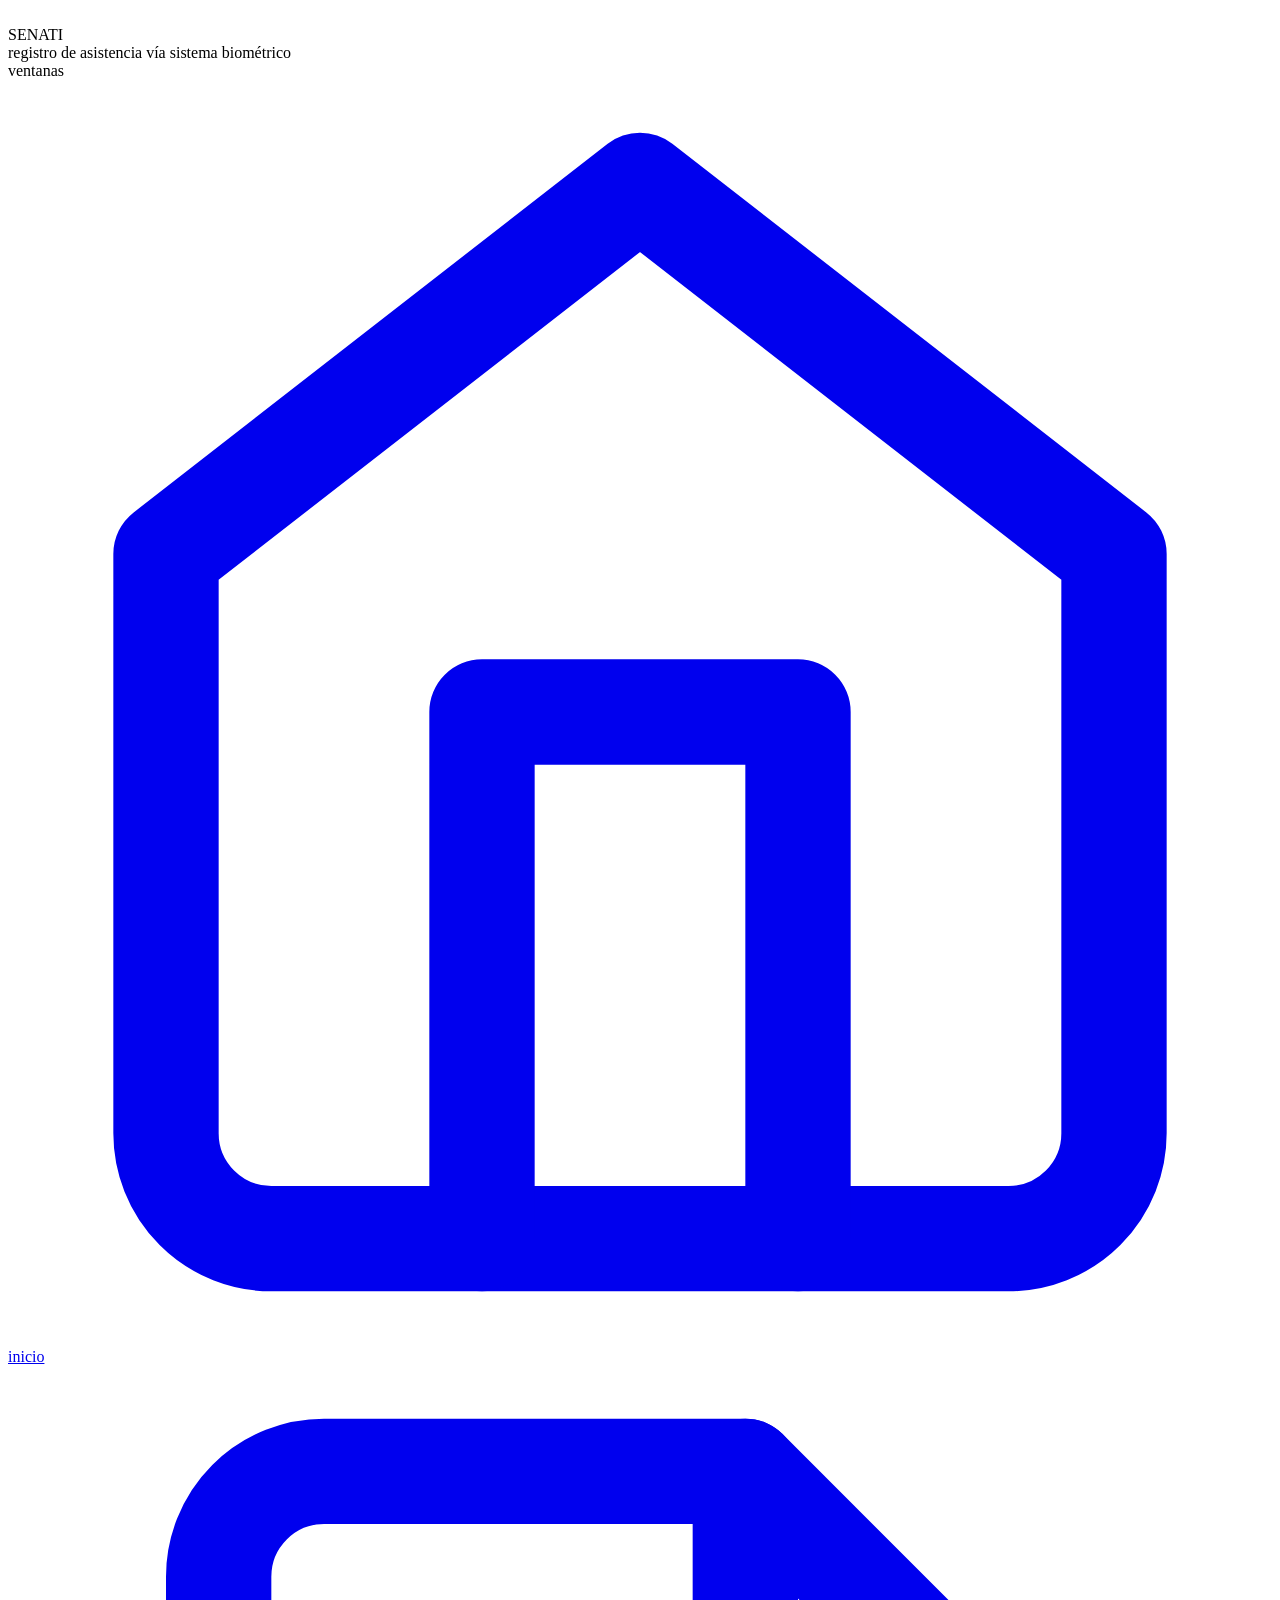
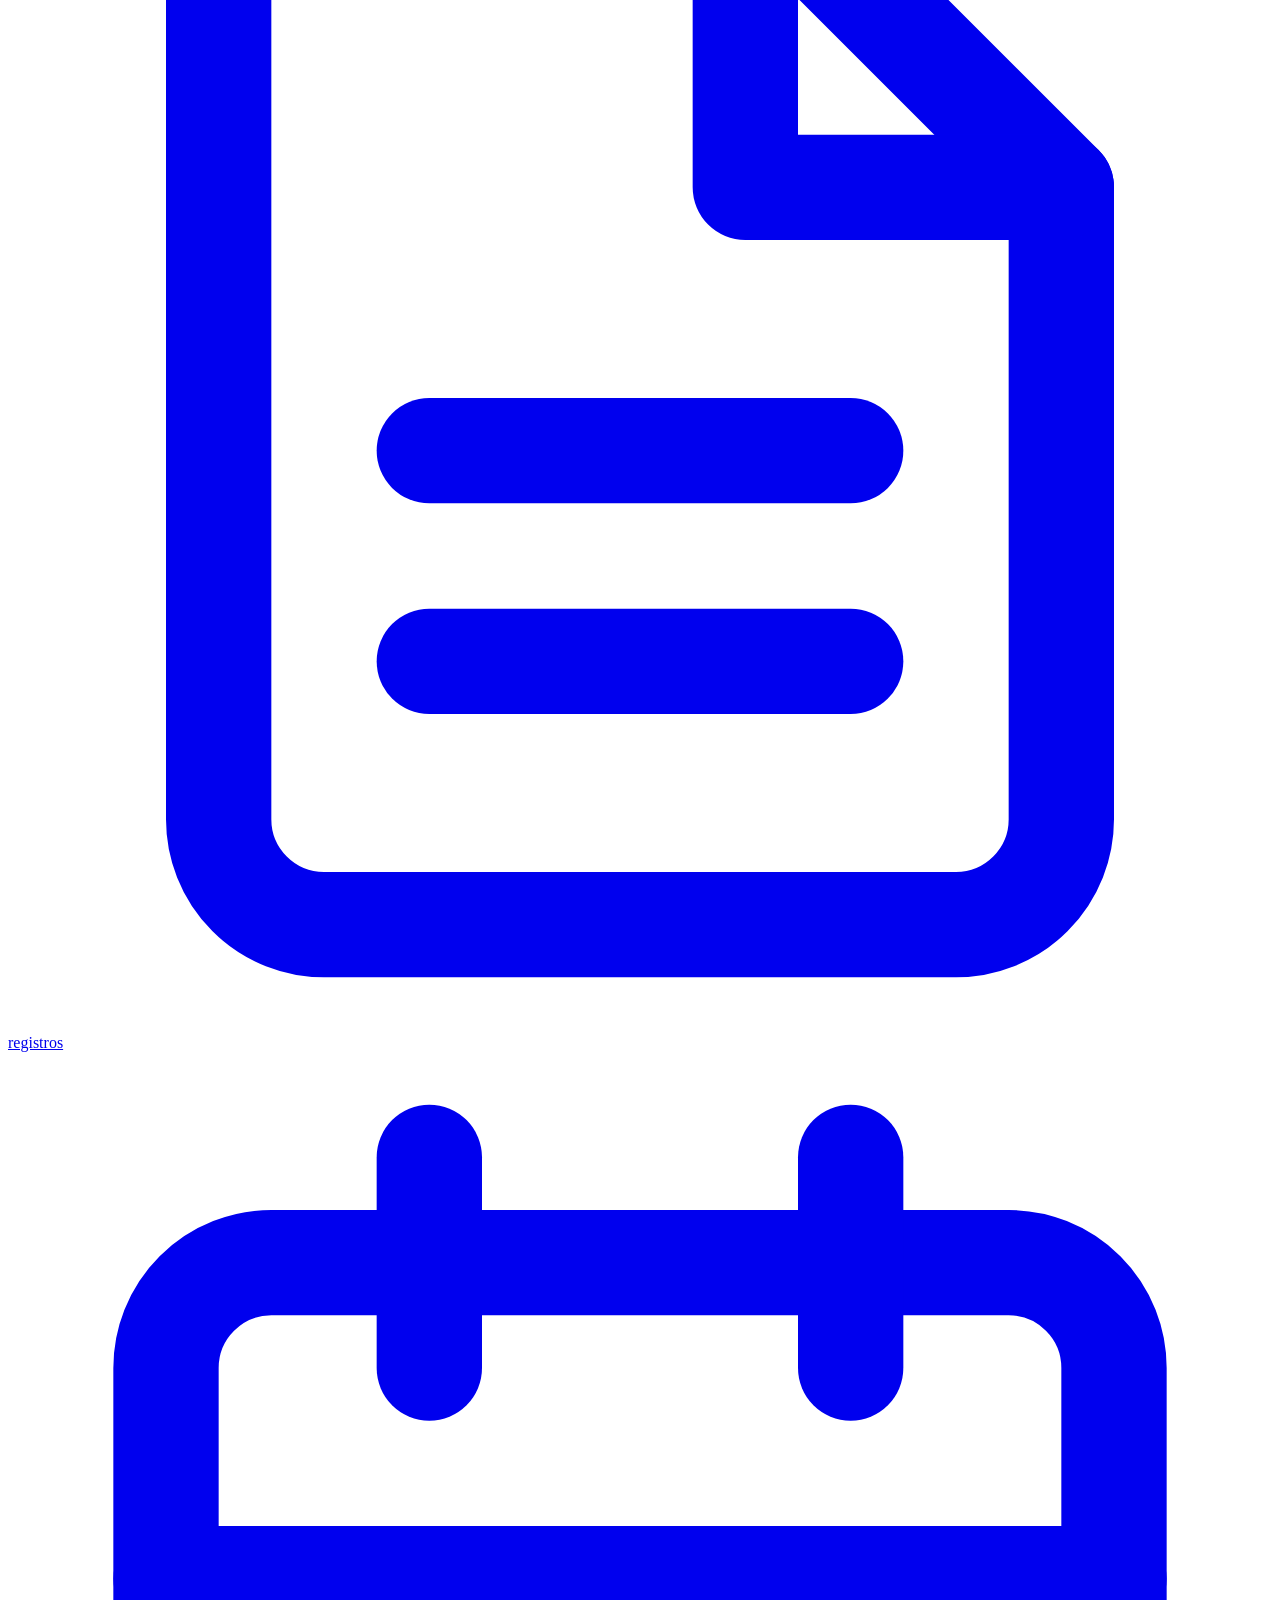
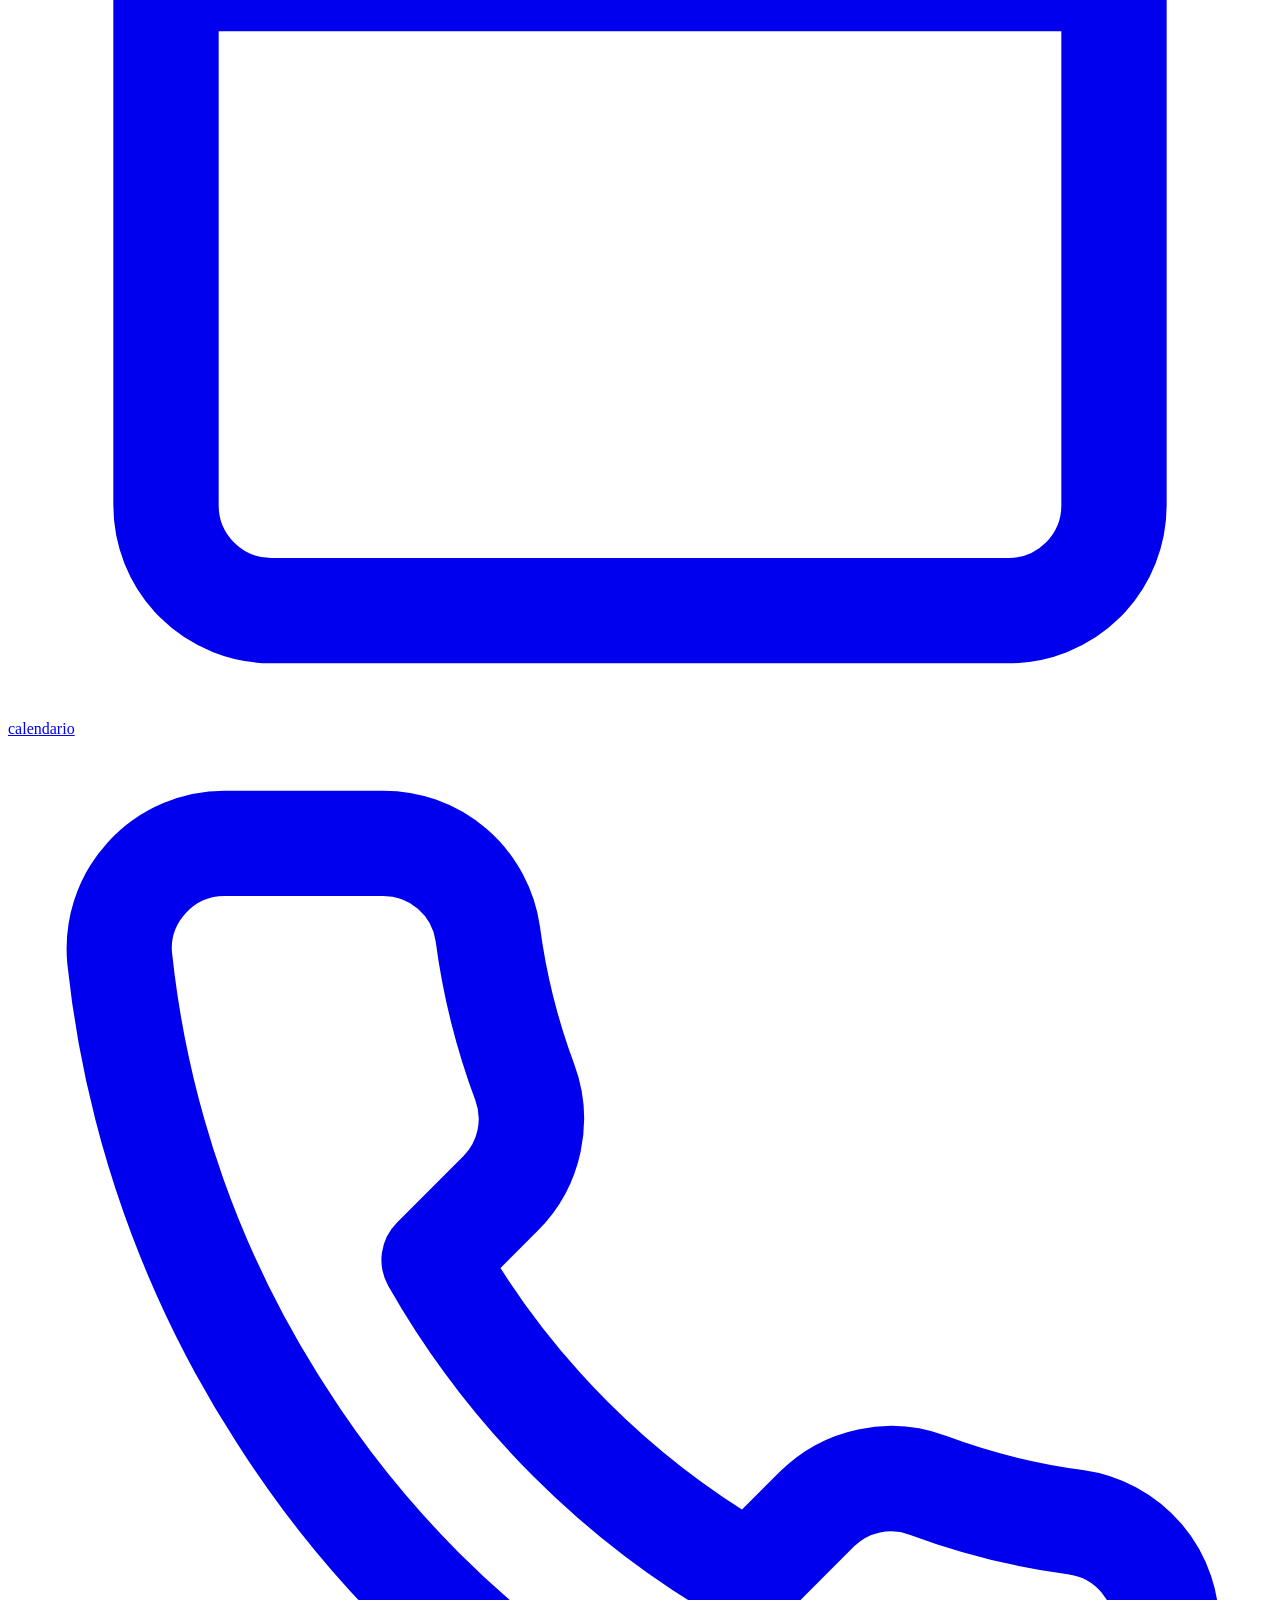
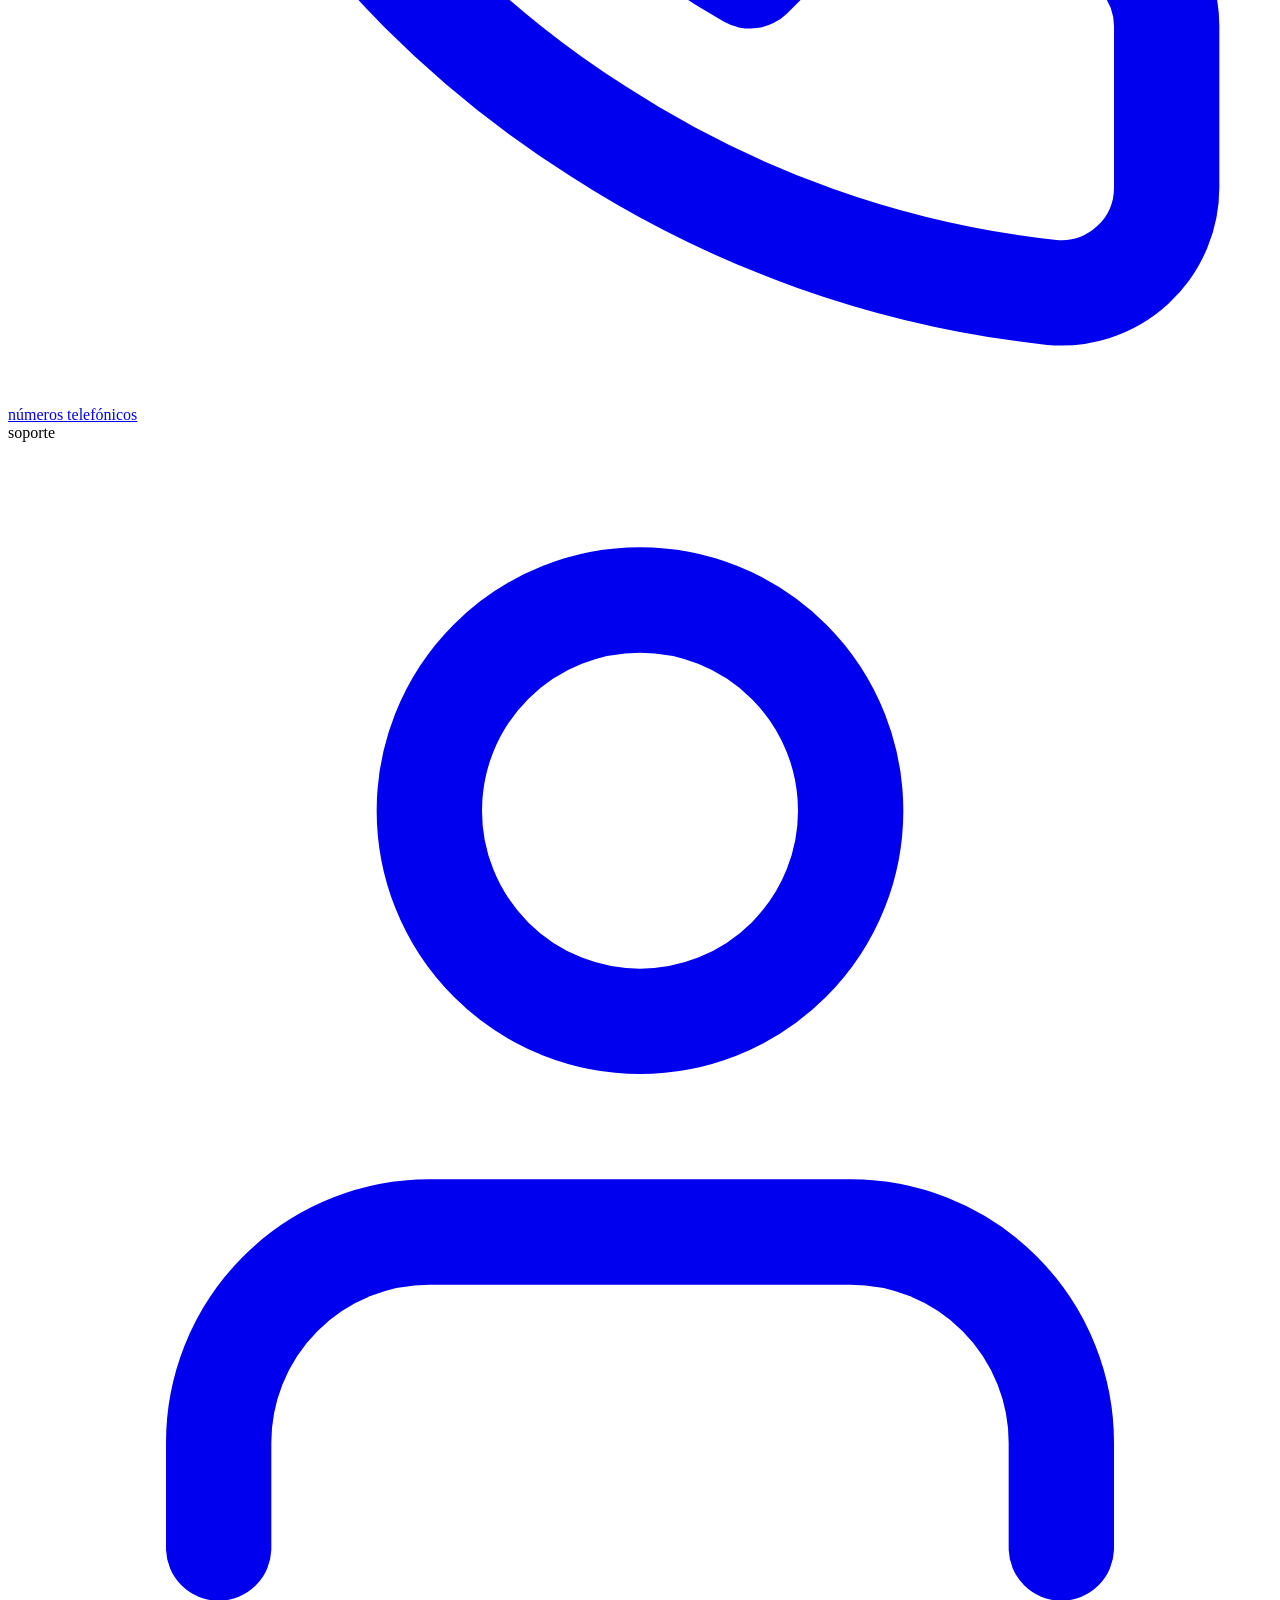
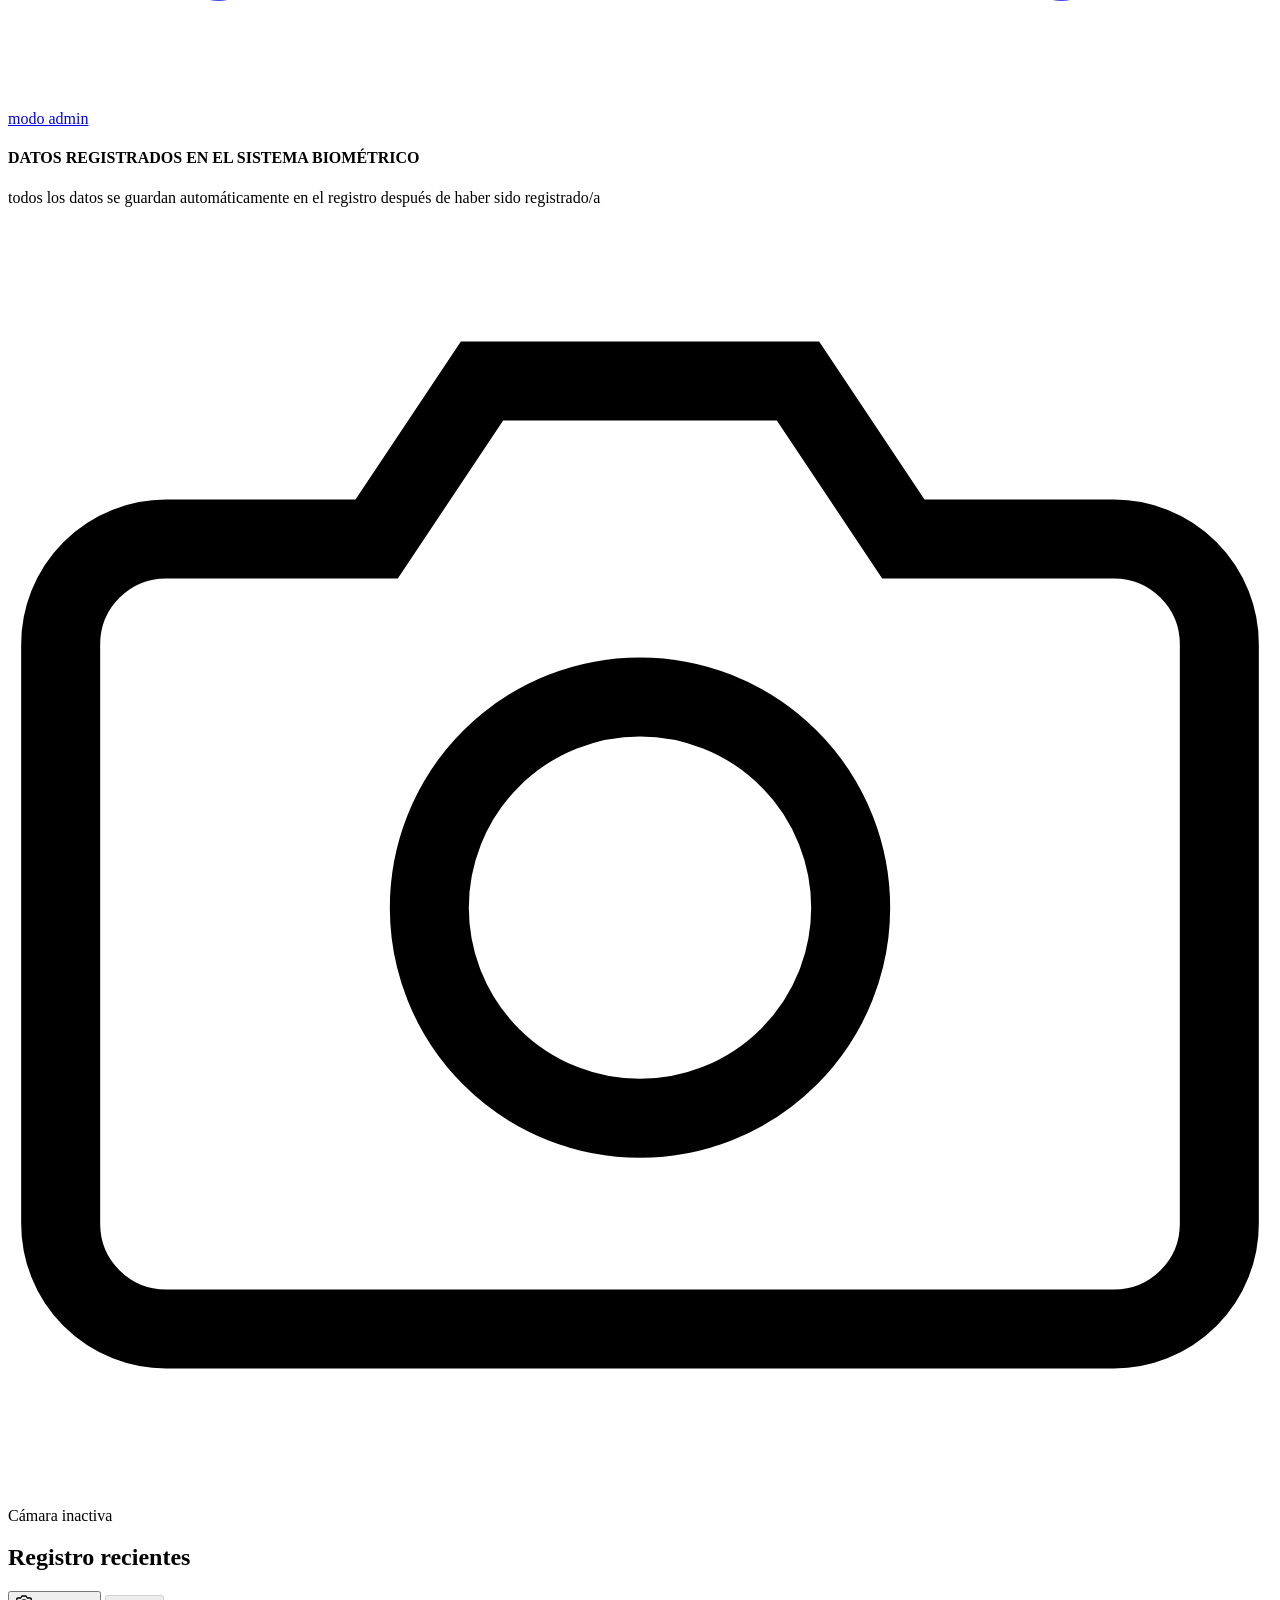
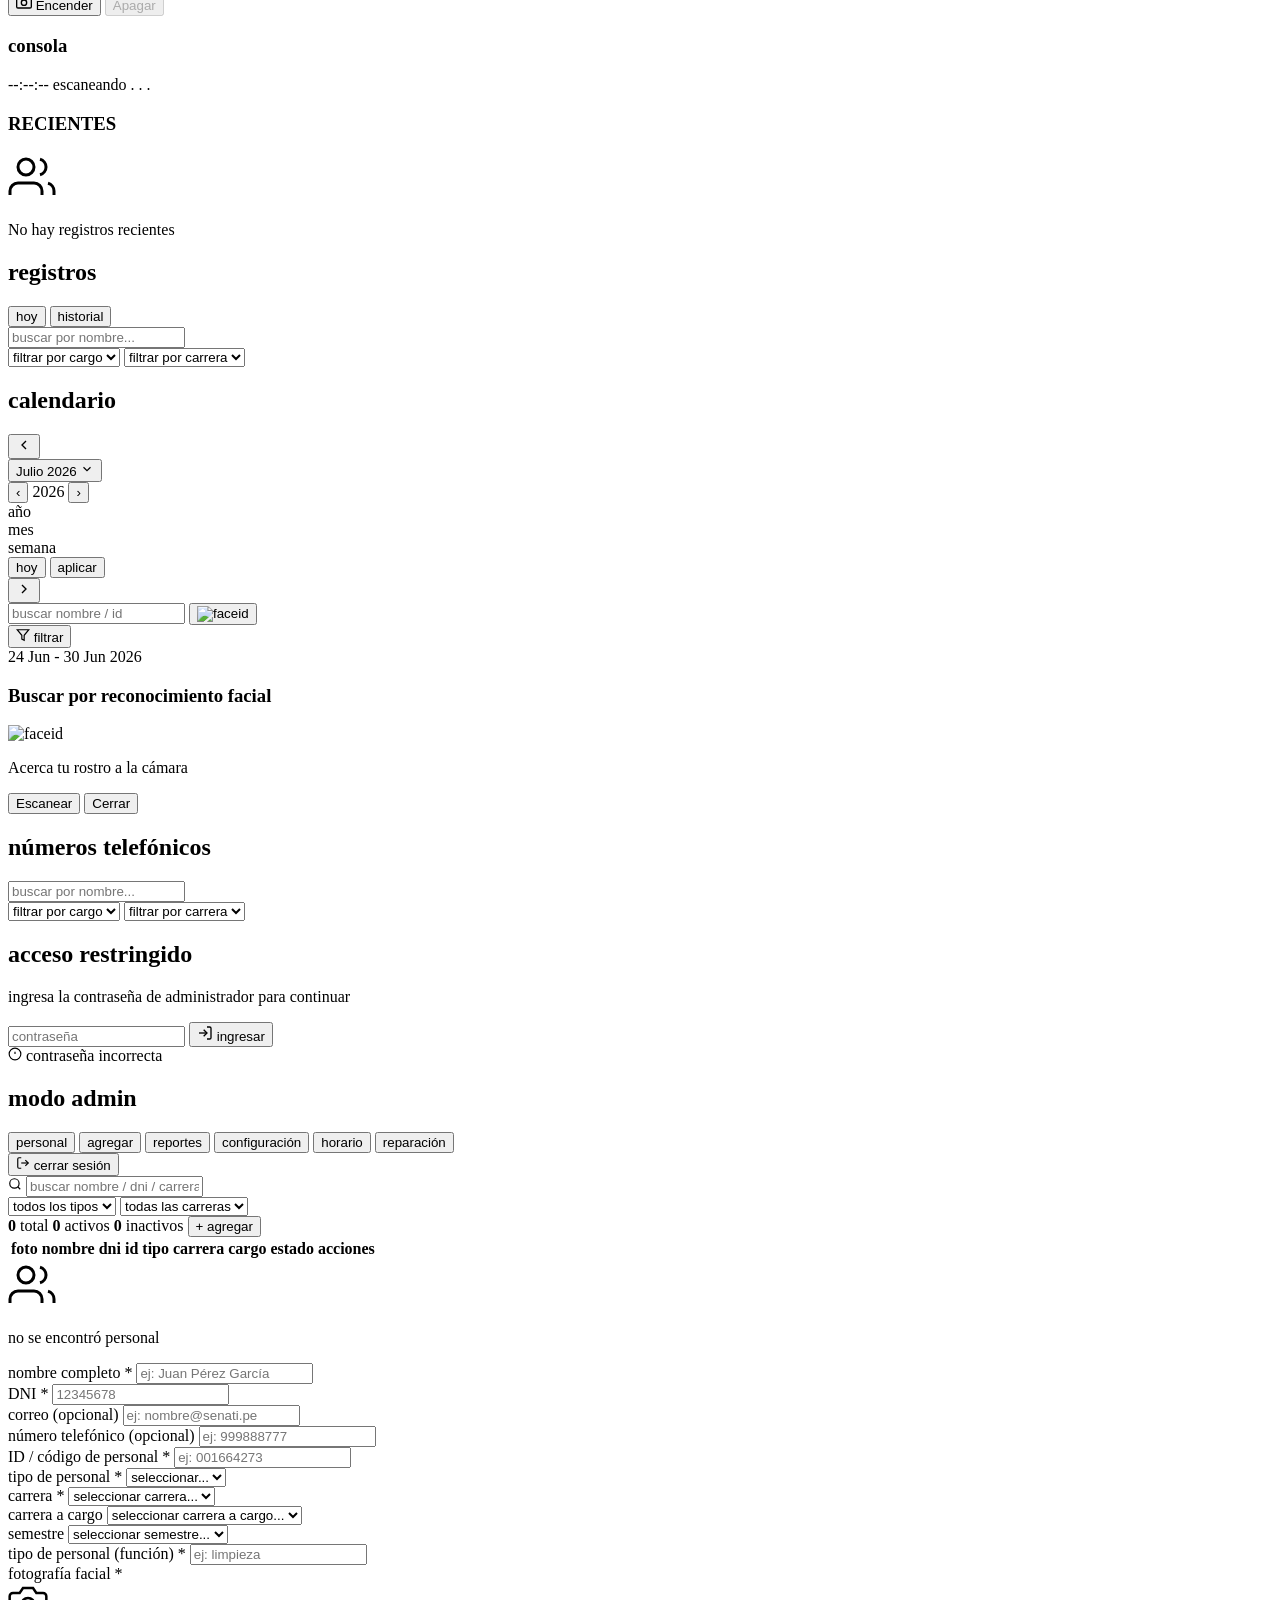
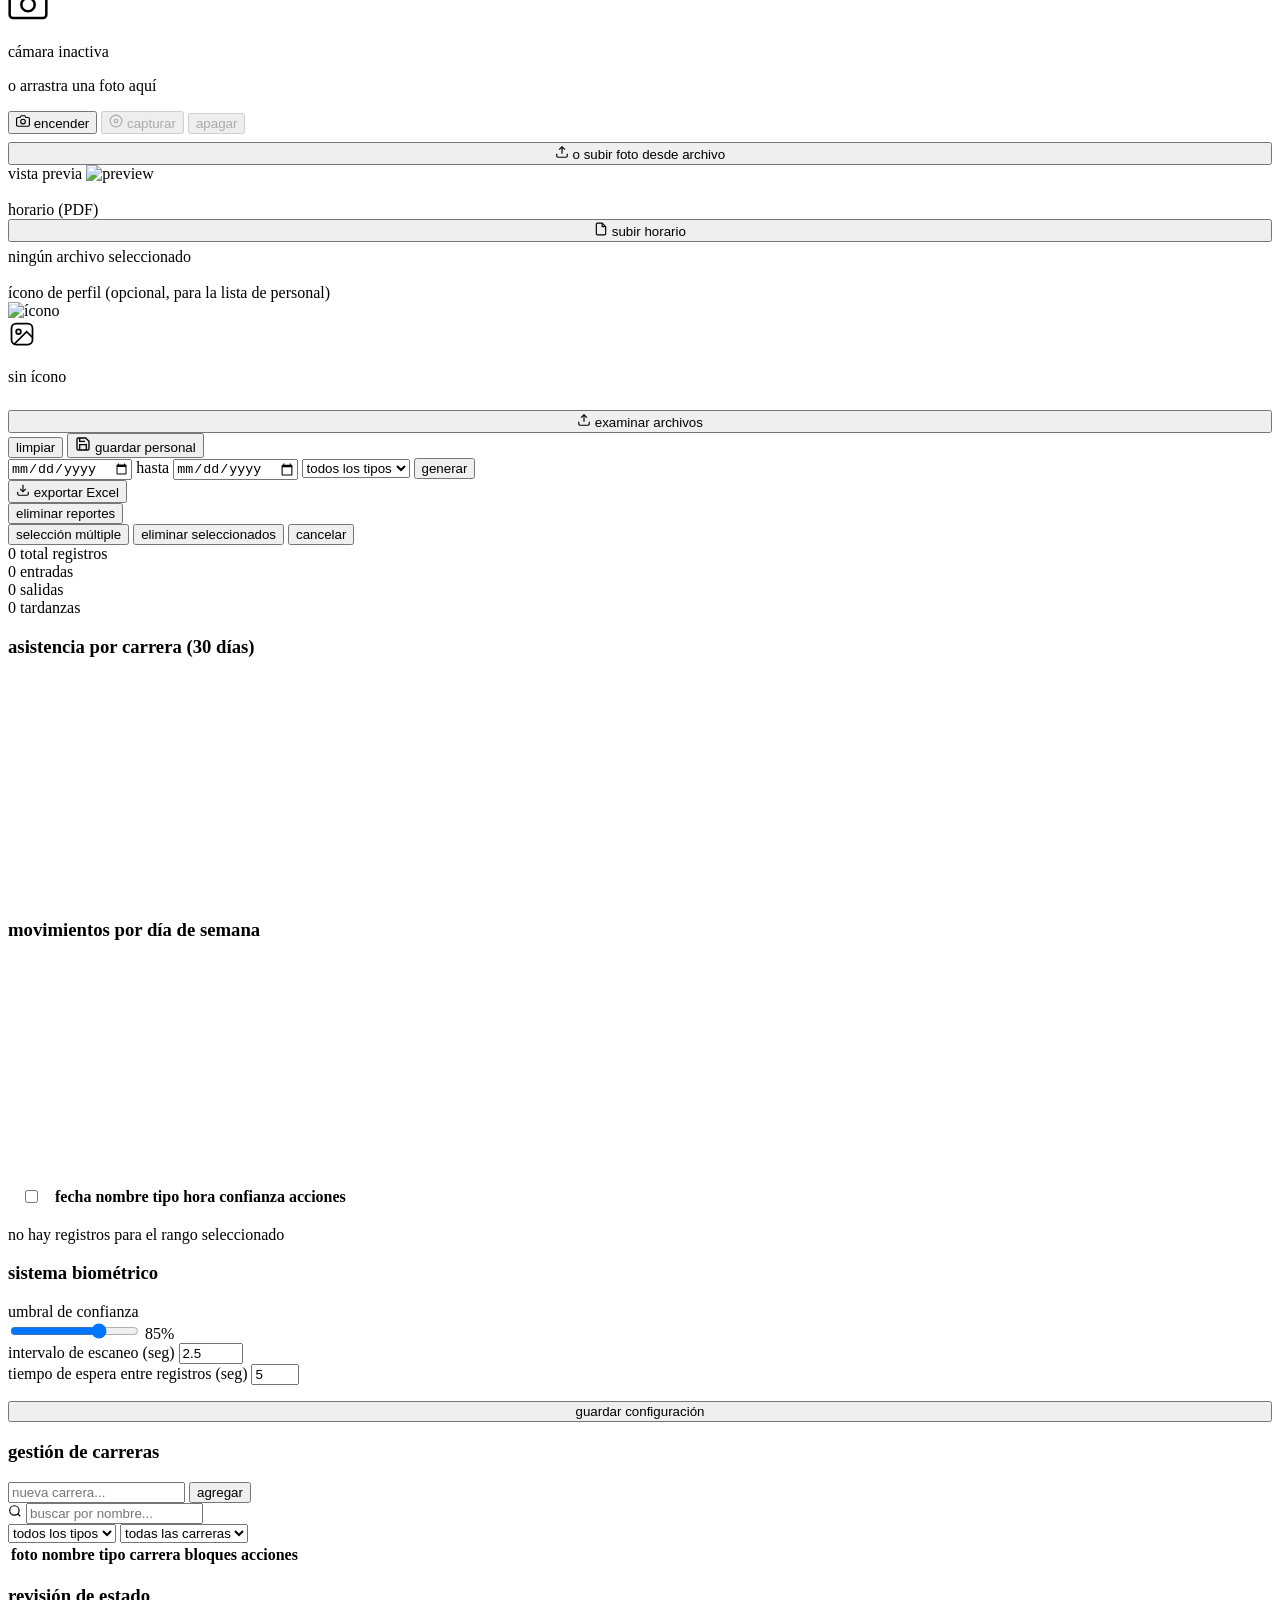
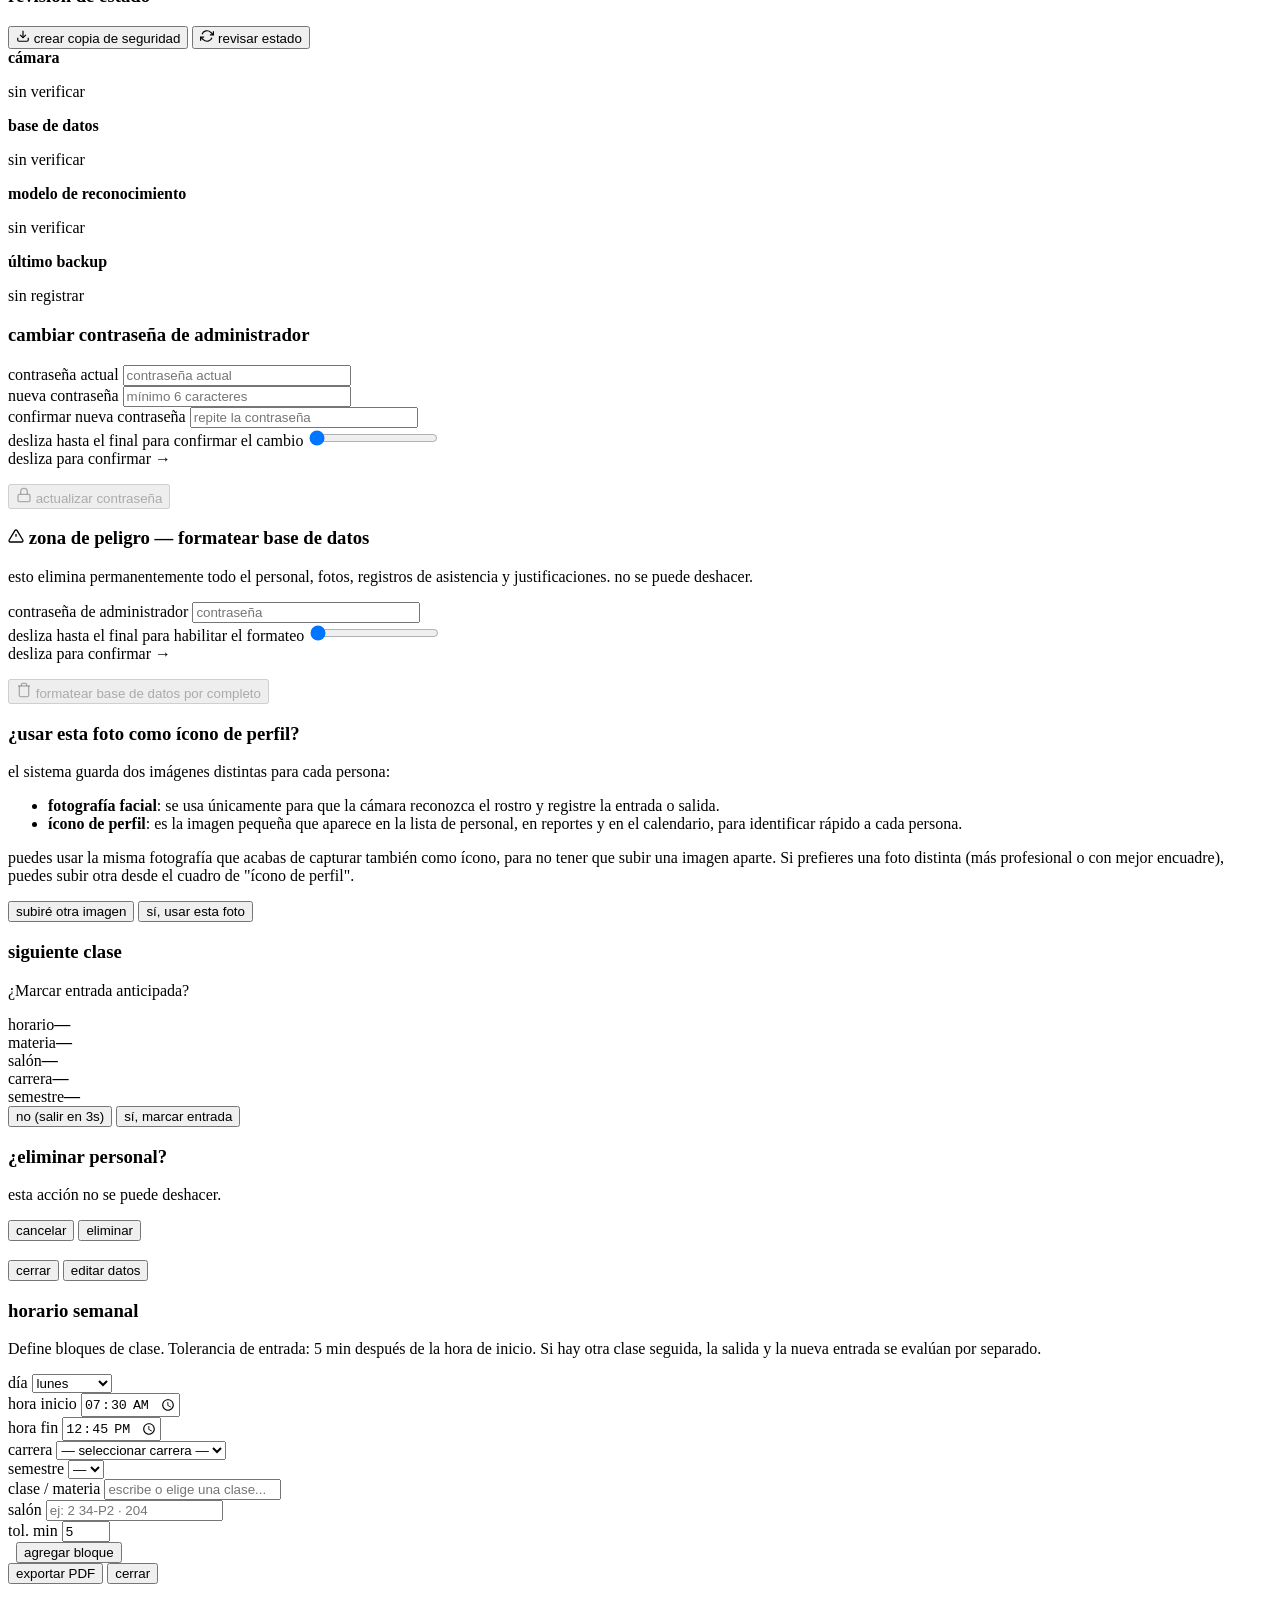
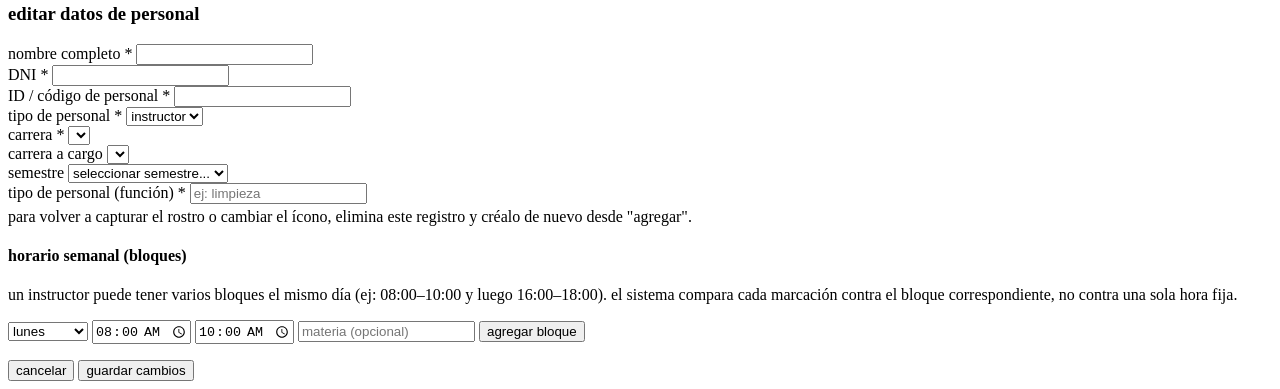
==== commit 7a25335d: "descripción del cambio" ====
--- a/index.html
+++ b/index.html
@@ -238,7 +238,6 @@
                                 </svg>
                             </button>
 
-                            <div class="date-picker-backdrop" id="datePickerBackdrop"></div>
                             <div class="date-picker-panel hidden" id="datePickerPanel">
                                 <div class="dp-header">
                                     <button class="dp-nav-btn" id="dpPrevYear">‹</button>
@@ -311,7 +310,7 @@
                 <!-- Modal FaceID -->
                 <div class="modal-overlay hidden" id="faceIdModal">
                     <div class="modal-card faceid-modal">
-                        <div class="modal-drag-bar"><h3>Buscar por reconocimiento facial</h3></div>
+                        <h3>Buscar por reconocimiento facial</h3>
                         <div class="faceid-preview" id="faceIdPreview">
                             <video id="faceIdVideo" autoplay playsinline muted style="display:none;"></video>
                             <canvas id="faceIdCanvas" style="display:none;"></canvas>
@@ -553,7 +552,18 @@
                                             <option value="" disabled selected>seleccionar carrera a cargo...</option>
                                         </select>
                                     </div>
-                                    <!-- semestre se define por bloque de horario, no al crear el usuario -->
+                                    <div class="form-group hidden" id="wrapSemestre">
+                                        <label>semestre</label>
+                                        <select name="semestre" id="agSemestre">
+                                            <option value="" disabled selected>seleccionar semestre...</option>
+                                            <option value="1">1er semestre</option>
+                                            <option value="2">2do semestre</option>
+                                            <option value="3">3er semestre</option>
+                                            <option value="4">4to semestre</option>
+                                            <option value="5">5to semestre</option>
+                                            <option value="6">6to semestre</option>
+                                        </select>
+                                    </div>
                                     <div class="form-group hidden" id="wrapCargo">
                                         <label>tipo de personal (función) <span class="req">*</span></label>
                                         <input type="text" id="agCargo" placeholder="ej: limpieza">
@@ -626,6 +636,21 @@
                                     </div>
 
                                     <div class="form-group" style="margin-top:18px;">
+                                        <label>horario (PDF)</label>
+                                        <input type="file" id="agHorarioFile" accept="application/pdf,.pdf" style="display:none;">
+                                        <button type="button" class="btn btn-sm btn-ghost"
+                                            style="width:100%;" onclick="$('#agHorarioFile').click()">
+                                            <svg viewBox="0 0 24 24" fill="none" stroke="currentColor" stroke-width="2"
+                                                width="14" height="14">
+                                                <path d="M14 2H6a2 2 0 0 0-2 2v16a2 2 0 0 0 2 2h12a2 2 0 0 0 2-2V8z"></path>
+                                                <polyline points="14 2 14 8 20 8"></polyline>
+                                            </svg>
+                                            subir horario
+                                        </button>
+                                        <p class="hint-inline" id="agHorarioNombre" style="margin-top:6px;">ningún archivo seleccionado</p>
+                                    </div>
+
+                                    <div class="form-group" style="margin-top:18px;">
                                         <label>ícono de perfil <span class="hint-inline">(opcional, para la lista de
                                                 personal)</span></label>
                                         <div class="icon-box" id="adminIconBox">
@@ -686,15 +711,25 @@
                                 <button class="btn btn-sm btn-primary" id="btnGenerarReporte">generar</button>
                             </div>
                             <div class="reportes-actions">
-                                <button class="btn btn-sm" id="btnExportCsv">
+                                <button class="btn btn-sm" id="btnExportCsv" type="button">
                                     <svg viewBox="0 0 24 24" fill="none" stroke="currentColor" stroke-width="2"
                                         width="14" height="14">
                                         <path d="M21 15v4a2 2 0 0 1-2 2H5a2 2 0 0 1-2-2v-4"></path>
                                         <polyline points="7 10 12 15 17 10"></polyline>
                                         <line x1="12" y1="15" x2="12" y2="3"></line>
                                     </svg>
-                                    exportar CSV
+                                    exportar Excel
                                 </button>
+                                <div class="rep-delete-panel">
+                                    <button class="btn btn-sm btn-danger-soft" id="btnModoEliminar" type="button">
+                                        eliminar reportes
+                                    </button>
+                                    <div class="rep-delete-submenu hidden" id="repDeleteSubmenu">
+                                        <button type="button" class="rep-sub-btn" id="btnModoMulti">selección múltiple</button>
+                                        <button type="button" class="rep-sub-btn hidden" id="btnEliminarSeleccionados">eliminar seleccionados</button>
+                                        <button type="button" class="rep-sub-btn muted" id="btnCancelarEliminar">cancelar</button>
+                                    </div>
+                                </div>
                             </div>
                         </div>
                         <div class="reportes-resumen" id="repResumen">
@@ -725,15 +760,17 @@
                                 <canvas id="chartDia" height="220"></canvas>
                             </div>
                         </div>
-                        <div class="table-wrap">
-                            <table class="admin-table" id="tablaReportes">
+                        <div class="table-wrap reportes-table-wrap">
+                            <table class="admin-table" id="tablaReportes" data-delete-mode="off">
                                 <thead>
                                     <tr>
+                                        <th class="col-check hidden" style="width:40px"><input type="checkbox" id="repSelectAll" title="seleccionar todos"></th>
                                         <th>fecha</th>
                                         <th>nombre</th>
                                         <th>tipo</th>
                                         <th>hora</th>
                                         <th>confianza</th>
+                                        <th class="col-acciones hidden">acciones</th>
                                     </tr>
                                 </thead>
                                 <tbody></tbody>
@@ -976,7 +1013,7 @@
                 <!-- MODAL: USAR FOTO COMO ÍCONO -->
                 <div class="modal-overlay hidden" id="modalUsarIcono">
                     <div class="modal-card modal-card-lg">
-                        <div class="modal-drag-bar"><h3>¿usar esta foto como ícono de perfil?</h3></div>
+                        <h3>¿usar esta foto como ícono de perfil?</h3>
                         <p>el sistema guarda dos imágenes distintas para cada persona:</p>
                         <ul class="modal-list">
                             <li><strong>fotografía facial</strong>: se usa únicamente para que la cámara reconozca el
@@ -995,9 +1032,28 @@
                 </div>
 
                 <!-- MODAL: CONFIRMAR ELIMINAR -->
+
+                <div class="modal-overlay hidden" id="modalSiguienteClase">
+                    <div class="modal-card modal-card-lg">
+                        <h3>siguiente clase</h3>
+                        <p class="hint-inline" id="scMensaje">¿Marcar entrada anticipada?</p>
+                        <div class="sc-info" id="scInfo">
+                            <div class="sc-row"><span>horario</span><strong id="scHorario">—</strong></div>
+                            <div class="sc-row"><span>materia</span><strong id="scMateria">—</strong></div>
+                            <div class="sc-row"><span>salón</span><strong id="scAula">—</strong></div>
+                            <div class="sc-row"><span>carrera</span><strong id="scCarrera">—</strong></div>
+                            <div class="sc-row"><span>semestre</span><strong id="scSemestre">—</strong></div>
+                        </div>
+                        <div class="modal-actions">
+                            <button class="btn btn-ghost" type="button" id="scNo">no (salir en 3s)</button>
+                            <button class="btn btn-primary" type="button" id="scSi">sí, marcar entrada</button>
+                        </div>
+                    </div>
+                </div>
+
                 <div class="modal-overlay hidden" id="modalEliminar">
                     <div class="modal-card">
-                        <div class="modal-drag-bar"><h3>¿eliminar personal?</h3></div>
+                        <h3>¿eliminar personal?</h3>
                         <p id="txtEliminar">esta acción no se puede deshacer.</p>
                         <div class="modal-actions">
                             <button class="btn btn-ghost" id="btnCancelEliminar">cancelar</button>
@@ -1009,7 +1065,6 @@
                 <!-- MODAL: VER DETALLE -->
                 <div class="modal-overlay hidden" id="modalDetalle">
                     <div class="modal-card detalle-card detalle-horizontal">
-                        <div class="modal-drag-bar"><h3>detalle de personal</h3></div>
                         <div class="detalle-header">
                             <div class="detalle-avatar" id="detAvatar"></div>
                             <div>
@@ -1028,55 +1083,68 @@
                 <!-- MODAL: EDITOR DE HORARIO -->
                 <div class="modal-overlay hidden" id="modalHorarioEditor">
                     <div class="modal-card modal-card-xl">
-                        <div class="modal-drag-bar"><h3 id="horarioEditorTitulo">horario semanal</h3></div>
+                        <h3 id="horarioEditorTitulo">horario semanal</h3>
+                        <!-- FT_HORARIO_V2 -->
                         <p class="hint-inline">Define bloques de clase. Tolerancia de entrada: 5 min después de la hora de inicio. Si hay otra clase seguida, la salida y la nueva entrada se evalúan por separado.</p>
                         <input type="hidden" id="horarioEditorPersonalId">
-
-                        <div class="ia-import-box" id="iaImportBox">
-                            <div class="ia-import-head">
-                                <strong>Importar con IA</strong>
-                                <span class="hint-inline" id="iaEstadoLabel">Gemini</span>
-                            </div>
-                            <p class="hint-inline">Sube una captura o foto del horario (PNG/JPG). La IA detecta días, horas, materia, salón, carrera y semestre.</p>
-                            <input type="file" id="iaHorarioFile" accept="image/*,.pdf,application/pdf" style="display:none;">
-                            <div class="ia-import-actions">
-                                <button type="button" class="btn btn-sm btn-primary" id="btnIaElegirArchivo">elegir imagen / PDF</button>
-                                <label class="hint-inline" style="display:flex;align-items:center;gap:6px;">
-                                    <input type="checkbox" id="iaReemplazar"> reemplazar bloques actuales
-                                </label>
-                            </div>
-                            <p class="hint-inline" id="iaHorarioNombre">ningún archivo</p>
-                            <button type="button" class="btn btn-sm" id="btnIaImportar" disabled>analizar e importar</button>
-                            <p class="hint-inline" id="iaImportMsg" style="margin-top:8px;"></p>
-                        </div>
-
                         <div id="horarioEditorLista" class="horario-editor-lista"></div>
-                        <div class="horario-editor-form">
-                            <select id="heDia">
-                                <option value="0">lunes</option>
-                                <option value="1">martes</option>
-                                <option value="2">miércoles</option>
-                                <option value="3">jueves</option>
-                                <option value="4">viernes</option>
-                                <option value="5">sábado</option>
-                                <option value="6">domingo</option>
-                            </select>
-                            <input type="time" id="heInicio" value="07:30">
-                            <span class="hint-inline">→</span>
-                            <input type="time" id="heFin" value="12:45">
-                            <input type="text" id="heMateria" placeholder="materia (opcional)">
-                            <input type="text" id="heAula" placeholder="salón / aula">
-                            <select id="heCarrera" title="carrera">
-                                <option value="">carrera...</option>
-                            </select>
-                            <select id="heSemestre" title="semestre">
-                                <option value="">semestre...</option>
-                                <option value="1">1er</option>
-                                <option value="2">2do</option>
-                                <option value="3">3er</option>
-                            </select>
-                            <input type="number" id="heTolerancia" value="5" min="0" max="60" title="tolerancia min">
-                            <button type="button" class="btn btn-sm btn-primary" id="btnAgregarBloqueHorario">agregar bloque</button>
+                        <div class="horario-editor-form horario-editor-form-grid">
+                            <div class="he-field">
+                                <label>día</label>
+                                <select id="heDia">
+                                    <option value="0">lunes</option>
+                                    <option value="1">martes</option>
+                                    <option value="2">miércoles</option>
+                                    <option value="3">jueves</option>
+                                    <option value="4">viernes</option>
+                                    <option value="5">sábado</option>
+                                    <option value="6">domingo</option>
+                                </select>
+                            </div>
+                            <div class="he-field">
+                                <label>hora inicio</label>
+                                <input type="time" id="heInicio" value="07:30">
+                            </div>
+                            <div class="he-field">
+                                <label>hora fin</label>
+                                <input type="time" id="heFin" value="12:45">
+                            </div>
+                            <div class="he-field he-field-grow">
+                                <label>carrera</label>
+                                <select id="heCarrera">
+                                    <option value="">— seleccionar carrera —</option>
+                                </select>
+                            </div>
+                            <div class="he-field">
+                                <label>semestre</label>
+                                <select id="heSemestre">
+                                    <option value="">—</option>
+                                    <option value="1">1</option>
+                                    <option value="2">2</option>
+                                    <option value="3">3</option>
+                                    <option value="4">4</option>
+                                    <option value="5">5</option>
+                                    <option value="6">6</option>
+                                </select>
+                            </div>
+                            <div class="he-field he-field-grow">
+                                <label>clase / materia</label>
+                                <input type="text" id="heMateria" list="heMateriaList" placeholder="escribe o elige una clase..." autocomplete="off">
+                                <datalist id="heMateriaList"></datalist>
+                            </div>
+                            <div class="he-field he-field-grow">
+                                <label>salón</label>
+                                <input type="text" id="heAula" list="heAulaList" placeholder="ej: 2 34-P2 · 204" autocomplete="off">
+                                <datalist id="heAulaList"></datalist>
+                            </div>
+                            <div class="he-field">
+                                <label>tol. min</label>
+                                <input type="number" id="heTolerancia" value="5" min="0" max="60" title="tolerancia minutos">
+                            </div>
+                            <div class="he-field he-field-btn">
+                                <label>&nbsp;</label>
+                                <button type="button" class="btn btn-sm btn-primary" id="btnAgregarBloqueHorario">agregar bloque</button>
+                            </div>
                         </div>
                         <div class="modal-actions">
                             <button class="btn btn-ghost" type="button" id="btnExportHorarioPdf">exportar PDF</button>
@@ -1088,7 +1156,7 @@
                 <!-- MODAL: EDITAR PERSONAL -->
                 <div class="modal-overlay hidden" id="modalEditar">
                     <div class="modal-card modal-card-lg">
-                        <div class="modal-drag-bar"><h3>editar datos de personal</h3></div>
+                        <h3>editar datos de personal</h3>
                         <form id="formEditar">
                             <input type="hidden" id="editId">
                             <div class="form-group">
